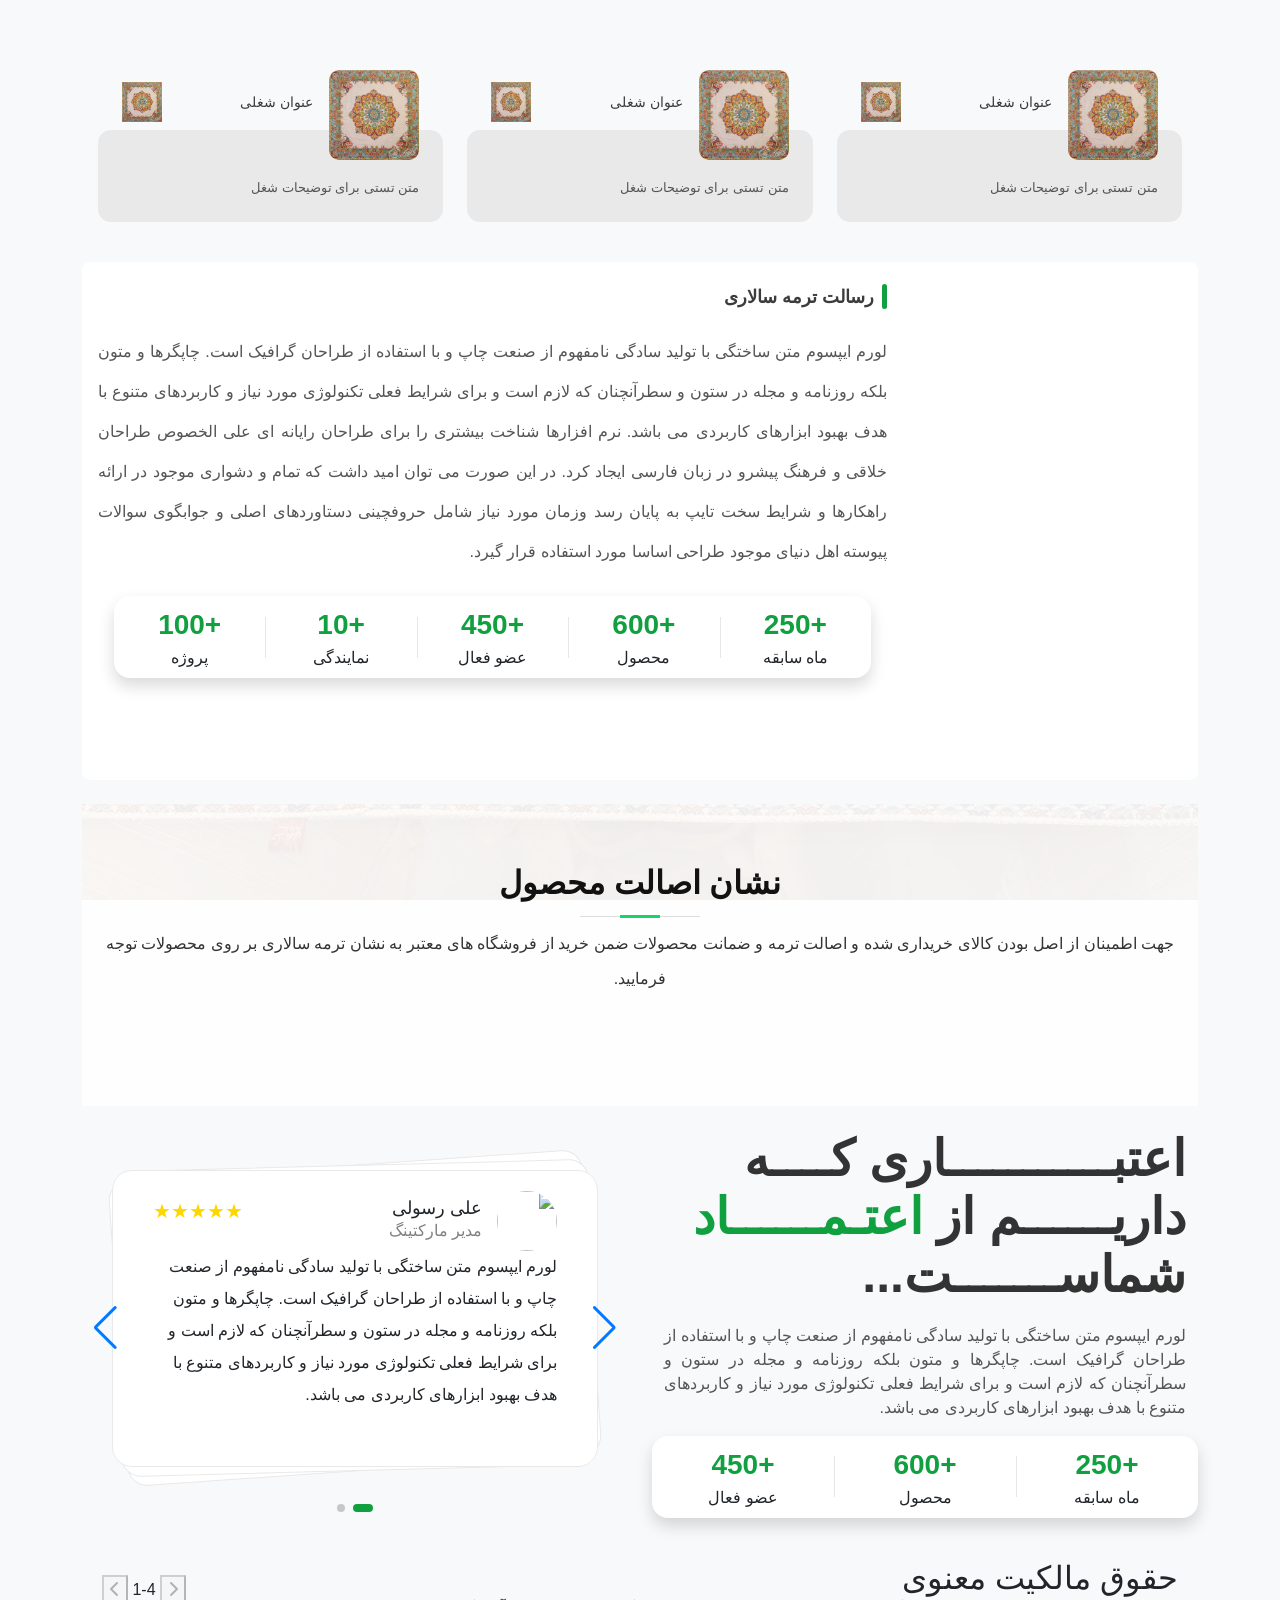
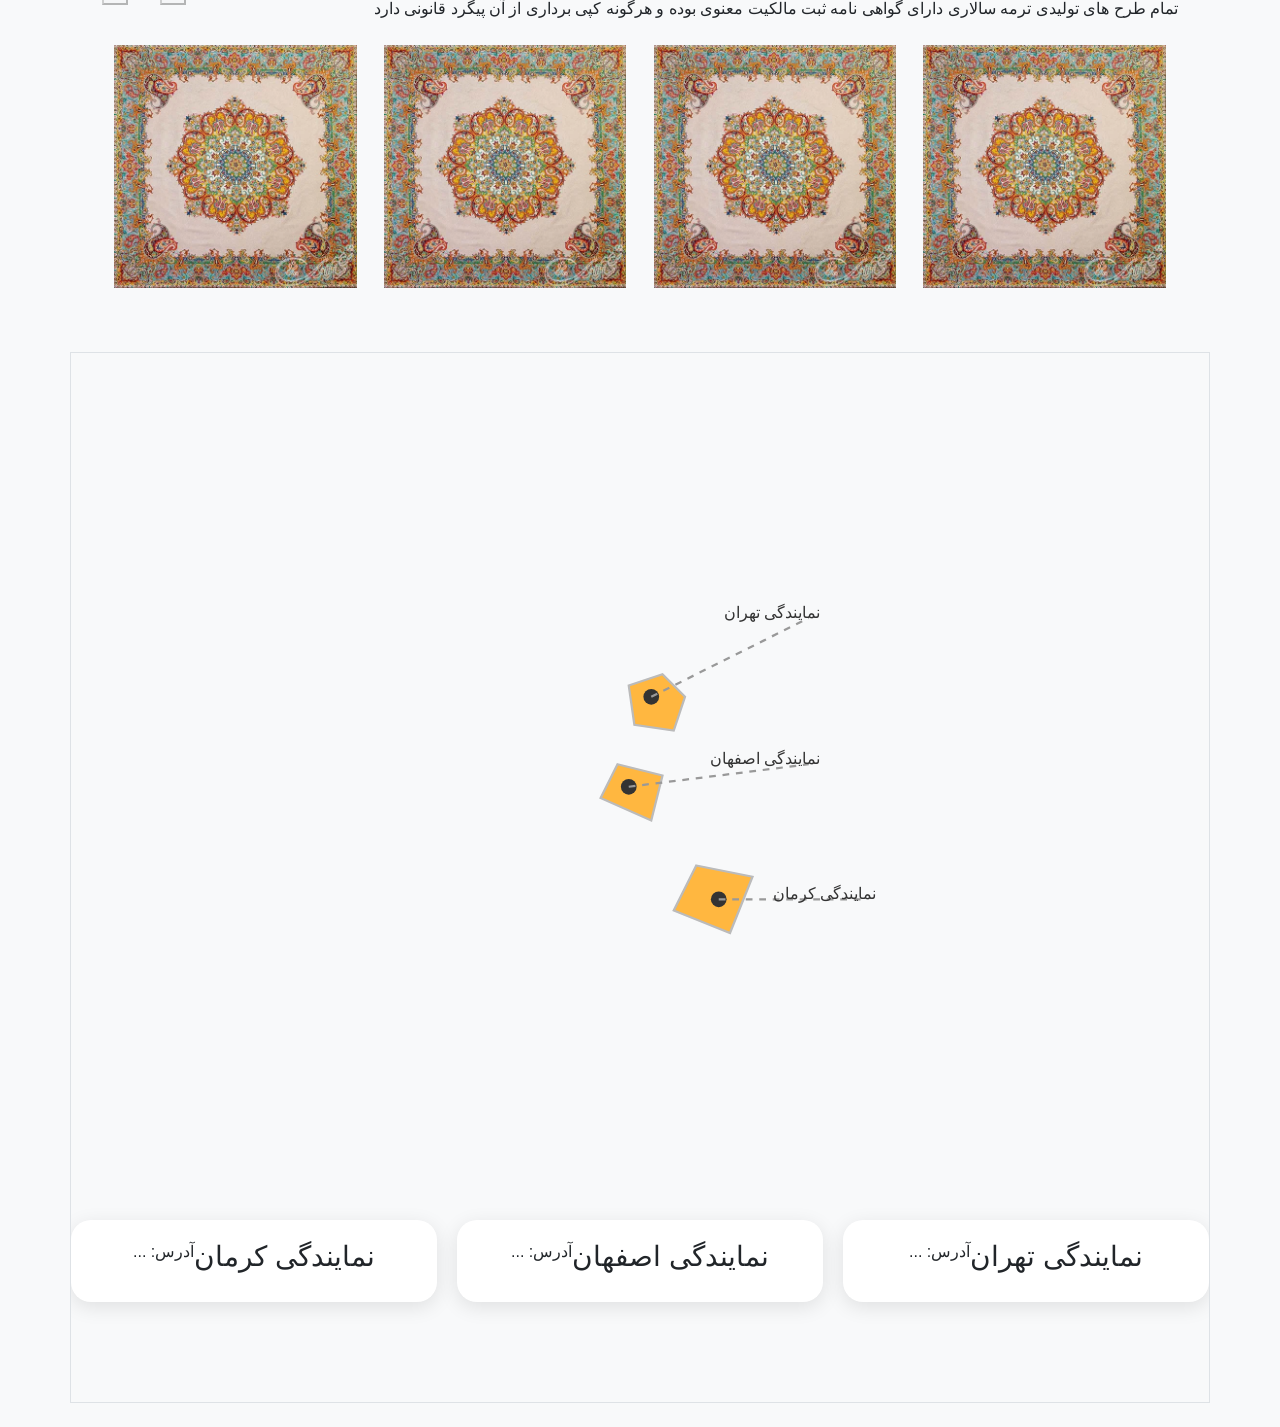
==== about.html @ c49b0bfe "about added" ====
<!DOCTYPE html>
<html lang="fa" dir="rtl">

<head>
    <meta charset="UTF-8">
    <meta name="viewport" content="width=device-width, initial-scale=1.0">
    <title>موقعیت‌های شغلی</title>
    <!-- Bootstrap 5 CSS -->
    <link href="https://cdn.jsdelivr.net/npm/bootstrap@5.3.0-alpha1/dist/css/bootstrap.min.css" rel="stylesheet">
    <!-- Font Awesome برای آیکون‌ها -->
    <link rel="stylesheet" href="https://cdnjs.cloudflare.com/ajax/libs/font-awesome/6.0.0/css/all.min.css">
    <link href="https://vjs.zencdn.net/8.10.0/video-js.css" rel="stylesheet" />
    <script src="https://vjs.zencdn.net/8.10.0/video.min.js"></script>
    <link rel="stylesheet" href="https://cdn.jsdelivr.net/npm/swiper@11/swiper-bundle.min.css" />
    <link href="https://v1.fontapi.ir/css/VazirFD" rel="stylesheet">
    <link href="https://cdn.jsdelivr.net/npm/@splidejs/splide@4.1.4/dist/css/splide.min.css" rel="stylesheet">
    <script src="https://cdn.jsdelivr.net/npm/@splidejs/splide@4.1.4/dist/js/splide.min.js"></script>
    <link rel="stylesheet" href="css/about.css">
</head>

<body>
    <div class="container py-4">
        <div class="row p-3 mb-4">
            <div class="col-md-4 ">
                <div class=" d-flex justify-content-between align-items-end">
                    <img src="assets/products/product1.webp" alt="test" class="builder-image">
                    <div class="flex-grow-1 d-flex justify-content-between align-items-center mb-2 px-3 ps-4">
                        <span class="builder-title">عنوان شغلی</span>
                        <img src="assets/products/product1.webp" alt="logo" width="40">
                    </div>
                </div>
                <div class="pb-4 px-4 pt-5 builder-text">
                    متن تستی برای توضیحات شغل
                </div>
            </div>
            <div class="col-md-4 ">
                <div class=" d-flex justify-content-between align-items-end">
                    <img src="assets/products/product1.webp" alt="test" class="builder-image">
                    <div class="flex-grow-1 d-flex justify-content-between align-items-center mb-2 px-3 ps-4">
                        <span class="builder-title">عنوان شغلی</span>
                        <img src="assets/products/product1.webp" alt="logo" width="40">
                    </div>
                </div>
                <div class="pb-4 px-4 pt-5 builder-text">
                    متن تستی برای توضیحات شغل
                </div>
            </div>
            <div class="col-md-4 ">
                <div class=" d-flex justify-content-between align-items-end">
                    <img src="assets/products/product1.webp" alt="test" class="builder-image">
                    <div class="flex-grow-1 d-flex justify-content-between align-items-center mb-2 px-3 ps-4">
                        <span class="builder-title">عنوان شغلی</span>
                        <img src="assets/products/product1.webp" alt="logo" width="40">
                    </div>
                </div>
                <div class="pb-4 px-4 pt-5 builder-text">
                    متن تستی برای توضیحات شغل
                </div>
            </div>
        </div>
        <div class="row p-3 mb-4 bg-white rounded-3 g-0 gap-4">
            <div class="col-md-3">
                <div class="reels-container">
                    <video id="my-video" class="video-js vjs-fill" controls preload="auto"
                        poster="assets/products/product1.webp" data-setup='{}'>
                        <source src="assets/sliders/fazel.mp4" type="video/mp4" />
                    </video>
                </div>
            </div>
            <div class="col">
                <div class="d-flex justify-content-start align-items-center mb-4">
                    <h5 class="mission-title m-0">رسالت ترمه سالاری</h5>
                </div>
                <p class="mission-text mb-4">
                    لورم ایپسوم متن ساختگی با تولید سادگی نامفهوم از صنعت چاپ و با استفاده از طراحان گرافیک است. چاپگرها
                    و متون بلکه روزنامه و مجله در ستون و سطرآنچنان که لازم است و برای شرایط فعلی تکنولوژی مورد نیاز و
                    کاربردهای متنوع با هدف بهبود ابزارهای کاربردی می باشد. نرم افزارها شناخت بیشتری را برای طراحان
                    رایانه ای علی الخصوص طراحان خلاقی و فرهنگ پیشرو در زبان فارسی ایجاد کرد.

                    در این صورت می توان امید داشت که تمام و دشواری موجود در ارائه راهکارها و شرایط سخت تایپ به پایان رسد
                    وزمان مورد نیاز شامل حروفچینی دستاوردهای اصلی و جوابگوی سوالات پیوسته اهل دنیای موجود طراحی اساسا
                    مورد استفاده قرار گیرد.
                </p>
                <div class="row mission-row p-0 bg-white rounded-4 shadow mx-3">
                    <div class="col">
                        <div class="d-flex flex-column justify-content-center align-items-center p-1 py-2">
                            <span class="mission-number">+250</span>
                            <span>ماه سابقه</span>
                        </div>
                    </div>
                    <div class="col">
                        <div class="d-flex flex-column justify-content-center align-items-center p-1 py-2">
                            <span class="mission-number">+600</span>
                            <span>محصول</span>
                        </div>
                    </div>
                    <div class="col">
                        <div class="d-flex flex-column justify-content-center align-items-center p-1 py-2">
                            <span class="mission-number">+450</span>
                            <span>عضو فعال</span>
                        </div>
                    </div>
                    <div class="col">
                        <div class="d-flex flex-column justify-content-center align-items-center p-1 py-2">
                            <span class="mission-number">+10</span>
                            <span>نمایندگی</span>
                        </div>
                    </div>
                    <div class="col">
                        <div class="d-flex flex-column justify-content-center align-items-center p-1 py-2">
                            <span class="mission-number">+100</span>
                            <span>پروژه</span>
                        </div>
                    </div>
                </div>
            </div>
        </div>
        <section id="about" class="mb-4">
            <div class="container">
                <header class="section-header">
                    <h3>نشان اصالت محصول</h3>
                    <p>جهت اطمینان از اصل بودن کالای خریداری شده و اصالت ترمه و ضمانت محصولات ضمن خرید از فروشگاه های
                        معتبر به نشان ترمه سالاری بر روی محصولات توجه فرمایید.</p>
                    <img src="{{asset('/hometemplate/img/original.png')}}" alt="">
                </header>
            </div>
        </section>
        <section class="mb-4">
            <div class="row">
                <div class="col-md-6 px-4">
                    <h1 class="comment-title">
                        اعتبـــــــــــاری کــــه داریــــــم از
                        <span class="etemad">اعتـمــــــاد</span>
                        شماســـــــت...
                    </h1>
                    <p class="commetn-text">
                        لورم ایپسوم متن ساختگی با تولید سادگی نامفهوم از صنعت چاپ و با استفاده از طراحان گرافیک است.
                        چاپگرها
                        و متون بلکه روزنامه و مجله در ستون و سطرآنچنان که لازم است و برای شرایط فعلی تکنولوژی مورد نیاز
                        و
                        کاربردهای متنوع با هدف بهبود ابزارهای کاربردی می باشد.
                    </p>
                    <div class="row mission-row p-0 bg-white rounded-4 shadow">
                        <div class="col">
                            <div class="d-flex flex-column justify-content-center align-items-center p-1 py-2">
                                <span class="mission-number">+250</span>
                                <span>ماه سابقه</span>
                            </div>
                        </div>
                        <div class="col">
                            <div class="d-flex flex-column justify-content-center align-items-center p-1 py-2">
                                <span class="mission-number">+600</span>
                                <span>محصول</span>
                            </div>
                        </div>
                        <div class="col">
                            <div class="d-flex flex-column justify-content-center align-items-center p-1 py-2">
                                <span class="mission-number">+450</span>
                                <span>عضو فعال</span>
                            </div>
                        </div>
                    </div>
                </div>
                <div class="col-md-6">
                    <div class="testimonial-slider">
                        <div class="swiper mySwiper">
                            <div class="swiper-wrapper">
                                <div class="swiper-slide">
                                    <div class="card">
                                        <div class="d-flex justify-content-between align-items-center">
                                            <div class="user">
                                                <img src="https://i.pravatar.cc/80?img=12" alt="">
                                                <div>
                                                    <h4>علی رسولی</h4>
                                                    <span>مدیر مارکتینگ</span>
                                                </div>
                                            </div>
                                            <div class="stars">★★★★★</div>
                                        </div>
                                        <p>
                                            لورم ایپسوم متن ساختگی با تولید سادگی نامفهوم از صنعت چاپ و با استفاده از
                                            طراحان گرافیک است.
                                            چاپگرها
                                            و متون بلکه روزنامه و مجله در ستون و سطرآنچنان که لازم است و برای شرایط فعلی
                                            تکنولوژی مورد نیاز
                                            و
                                            کاربردهای متنوع با هدف بهبود ابزارهای کاربردی می باشد.
                                        </p>

                                    </div>
                                </div>
                                <div class="swiper-slide">
                                    <div class="card">
                                        <div class="d-flex justify-content-between align-items-center">
                                            <div class="user">
                                                <img src="https://i.pravatar.cc/80?img=12" alt="">
                                                <div>
                                                    <h4>علی رسولی</h4>
                                                    <span>مدیر مارکتینگ</span>
                                                </div>
                                            </div>
                                            <div class="stars">★★★★★</div>
                                        </div>
                                        <p>
                                            لورم ایپسوم متن ساختگی با تولید سادگی نامفهوم از صنعت چاپ و با استفاده از
                                            طراحان گرافیک است.
                                            چاپگرها
                                            و متون بلکه روزنامه و مجله در ستون و سطرآنچنان که لازم است و برای شرایط فعلی
                                            تکنولوژی مورد نیاز
                                            و
                                            کاربردهای متنوع با هدف بهبود ابزارهای کاربردی می باشد.
                                        </p>

                                    </div>
                                </div>
                            </div>

                            <!-- دکمه‌ها -->
                            <div class="swiper-button-next"></div>
                            <div class="swiper-button-prev"></div>

                            <!-- دات‌های زیر -->
                            <div class="swiper-pagination"></div>
                        </div>
                    </div>
                </div>
            </div>
        </section>
        <section class="mb-4">
            <div class="container">
                <div class="container mb-5 px-0">
                    <div class=" d-flex align-items-center justify-content-between w-100  p-2">
                        <div class="">
                            <h2 class="title m-0">حقوق مالکیت معنوی</h2>
                            <span>
                                تمام طرح های تولیدی ترمه سالاری دارای گواهی نامه ثبت مالکیت معنوی بوده و هرگونه کپی
                                برداری از آن
                                پیگرد قانونی دارد
                            </span>
                        </div>
                        <div class="">
                            <!-- دکمه‌های کنترل جداگانه -->
                            <div class="custom-splide-controls">
                                <button class="splide-prev-btn splide-hot-prev-btn">
                                    <i class="fa-solid fa-chevron-right"></i>
                                </button>
                                <span id="hot-range" class="slide-range">1-4</span>
                                <button class="splide-next-btn splide-hot-next-btn">
                                    <i class="fa-solid fa-chevron-left"></i>
                                </button>
                            </div>
                        </div>
                    </div>
                    <div class="splide" id="hot_slider" role="group" aria-label="Splide Basic HTML Example">
                        <div class="splide__track py-3">
                            <ul class="splide__list">
                                <li class="splide__slide">
                                    <img src="assets/products/product1.webp" alt="test">
                                </li>
                                <li class="splide__slide">
                                    <img src="assets/products/product1.webp" alt="test">
                                </li>
                                <li class="splide__slide">
                                    <img src="assets/products/product1.webp" alt="test">
                                </li>
                                <li class="splide__slide">
                                    <img src="assets/products/product1.webp" alt="test">
                                </li>
                            </ul>
                        </div>
                    </div>
                </div>
            </div>
        </section>
        <div class="row border">
            <section class="branch-map">
                <div class="iran-map-container">
                    <svg id="iran-map" viewBox="0 0 800 700">

                        <!-- نمونه استان تهران -->
                        <path id="tehran" d="M390 260 L420 250 L440 270 L430 300 L395 295 Z" class="province"></path>

                        <!-- استان اصفهان -->
                        <path id="isfahan" d="M380 330 L420 340 L410 380 L365 360 Z" class="province"></path>

                        <!-- استان کرمان -->
                        <path id="kerman" d="M450 420 L500 430 L480 480 L430 460 Z" class="province"></path>

                        <!-- پین تهران -->
                        <circle cx="410" cy="270" r="7" class="pin"></circle>

                        <!-- پین اصفهان -->
                        <circle cx="390" cy="350" r="7" class="pin"></circle>

                        <!-- پین کرمان -->
                        <circle cx="470" cy="450" r="7" class="pin"></circle>

                        <!-- خط‌چین تهران -->
                        <line x1="410" y1="270" x2="550" y2="200" class="dash"></line>
                        <text x="560" y="200" class="label">نمایندگی تهران</text>

                        <!-- خط‌چین اصفهان -->
                        <line x1="390" y1="350" x2="550" y2="330" class="dash"></line>
                        <text x="560" y="330" class="label">نمایندگی اصفهان</text>

                        <!-- خط‌چین کرمان -->
                        <line x1="470" y1="450" x2="600" y2="450" class="dash"></line>
                        <text x="610" y="450" class="label">نمایندگی کرمان</text>

                    </svg>
                </div>

                <!-- اسلایدر -->
                <div class="swiper branches-slider">
                    <div class="swiper-wrapper">
                        <div class="swiper-slide branch-card">
                            <h3>نمایندگی تهران</h3>
                            <p>آدرس: ...</p>
                        </div>

                        <div class="swiper-slide branch-card">
                            <h3>نمایندگی اصفهان</h3>
                            <p>آدرس: ...</p>
                        </div>

                        <div class="swiper-slide branch-card">
                            <h3>نمایندگی کرمان</h3>
                            <p>آدرس: ...</p>
                        </div>
                    </div>
                </div>
            </section>

        </div>
    </div>
    <!-- Bootstrap JS -->
    <script src="https://cdn.jsdelivr.net/npm/bootstrap@5.3.0-alpha1/dist/js/bootstrap.min.js"></script>
    <script src="https://cdn.jsdelivr.net/npm/swiper@11/swiper-bundle.min.js"></script>
    <script>
        const swiper = new Swiper(".mySwiper", {
            loop: true,
            spaceBetween: 40,
            centeredSlides: true,
            pagination: {
                el: ".swiper-pagination",
                clickable: true,
            },
            navigation: {
                nextEl: ".swiper-button-next",
                prevEl: ".swiper-button-prev",
            }
        });

        // Hot===========================================================================================
        var HotSplide = new Splide("#hot_slider", {
            perPage: 4,
            padding: "20px",
            gap: "1.7rem",
            arrows: false,
            pagination: true,
            direction: "rtl",
            breakpoints: {
                1024: { perPage: 4 },
                768: { perPage: 2 },
                480: { perPage: 1 },
            },
        });
        HotSplide.mount();

        const prevBtnHot = document.querySelector(".splide-hot-prev-btn");
        const nextBtnHot = document.querySelector(".splide-hot-next-btn");

        // اضافه کردن event listener برای دکمه‌ها
        if (prevBtnHot) {
            prevBtnHot.addEventListener("click", function () {
                HotSplide.go("<");
            });
        }

        if (nextBtnHot) {
            nextBtnHot.addEventListener("click", function () {
                HotSplide.go(">");
            });
        }

        // به‌روزرسانی وضعیت دکمه‌ها هنگام تغییر اسلاید
        HotSplide.on("moved", function () {
            updateButtonStatesHot();
            updateRangeDisplay(HotSplide, "hot-range");
        });

        // تابع برای به‌روزرسانی وضعیت دکمه‌ها
        function updateButtonStatesHot() {
            const index = HotSplide.index;
            const length = HotSplide.length;

            if (prevBtnHot) {
                prevBtnHot.disabled = index === 0;
            }

            if (nextBtnHot) {
                nextBtnHot.disabled = index >= length - HotSplide.options.perPage;
            }
        }

        // مقداردهی اولیه وضعیت دکمه‌ها
        updateButtonStatesHot();
        updateRangeDisplay(HotSplide, "hot-range");

        // تابع برای به‌روزرسانی نمایش بازه
        function updateRangeDisplay(splide, rangeElementId) {
            const index = splide.index; // شماره اولین آیتم قابل مشاهده (صفر شروع)
            const perPage = splide.options.perPage;
            const total = splide.length;

            const start = index + 1; // چون index از 0 شروع میشه
            const end = Math.min(index + perPage, total);

            document.getElementById(rangeElementId).textContent = `${start}-${end}`;
        }


        var swiper2 = new Swiper('.branches-slider', {
            slidesPerView: 3,
            spaceBetween: 20,
            loop: true,
        });
    </script>
</body>

</html>
---- css/about.css ----
body {
    background-color: #f8f9fa;
    font-family: 'Vazir FD', sans-serif !important;
}

.builder-image {
    width: 90px;
    height: 90px;
    object-fit: cover;
    margin-right: 24px;
    border-radius: 10px;
    position: relative;
    top: 30px;
}

.builder-title {
    font-size: 14px;
    font-weight: 500;
    color: #3c3c3c;
}

.builder-text {
    text-align: justify;
    font-size: 13px;
    font-weight: 500;
    color: #555555;
    background-color: #e9e9e9;
    border-radius: 13px;
}

.mission-title::before {
    content: "";
    display: inline-block;
    position: relative;
    top: 6px;
    width: 5px;
    height: 25px;
    background-color: #10a040;
    border-radius: 5px;
    margin-left: 8px;
}

.mission-title {
    font-size: 18px;
    font-weight: 600;
    color: #3c3c3c;
    border-radius: 8px;
    padding-left: 6px;
    /* border-right: 5px solid #10a040; */
}

.mission-text {
    font-size: 16px;
    /* font-weight: 500; */
    color: #555555;
    text-align: justify;
    line-height: 40px;
}

.mission-number {
    font-size: 28px;
    font-weight: 700;
    color: #10a040;
}

.mission-row .col {
    position: relative;
}

.mission-row .col:not(:last-child)::after {
    content: "";
    position: absolute;
    left: 0;
    top: 25%;
    height: 50%;
    width: 1px;
    background-color: #e5e7eb;
}

/* برای نمایش بهتر در موبایل */
@media (max-width: 768px) {
    .mission-row .col::after {
        display: none;
    }

    .mission-row .col {
        border-bottom: 1px solid #e5e7eb;
    }

    .mission-row .col:last-child {
        border-bottom: none;
    }
}

/* video section ======================================================================================================= */
.reels-container {
    width: 100%;
    max-width: 400px;
    /* margin: 40px auto; */
    border-radius: 12px;
    overflow: hidden;
}

/* نسبت تصویر ریلز (9:16) */
.video-js.vjs-fill {
    padding-top: 177%;
    height: 0 !important;
}

/* 🎨 تغییر رنگ کنترل‌ها */
.vjs-control-bar {
    background: rgba(0, 0, 0, 0.5) !important;
}

.video-js .vjs-big-play-button {
    background-color: #10a040 !important;
    font-size: 2em;
    line-height: 2.9em;
    height: 3em;
    width: 3em;
    border-radius: 50%;
}

.vjs-play-control .vjs-icon-play:before,
.vjs-play-control .vjs-icon-pause:before {
    color: #00d2ff !important;
    /* رنگ دکمه پخش */
}

.vjs-progress-holder,
.vjs-play-progress {
    background-color: #898989 !important;
    /* رنگ نوار */
}

.vjs-volume-level {
    background-color: #898989 !important;
    /* رنگ ولوم */
}

/* About Us Section
--------------------------------*/

#about {
    background: url(/assets/products/product2.webp) center top no-repeat fixed;
    background-size: cover;
    padding: 60px 0 40px 0;
    position: relative;
    direction: rtl;
    font-family: 'Vazir', 'Open Sans', sans-serif;
}

#about::before {
    content: '';
    position: absolute;
    left: 0;
    right: 0;
    top: 0;
    bottom: 0;
    background: rgba(255, 255, 255, 0.92);
    z-index: 9;
}

#about .container {
    position: relative;
    z-index: 10;
}

#about .section-header p {
    text-align: center;
    line-height: 35px;
}

/* Sections Header
--------------------------------*/

.section-header h3 {
    font-size: 32px;
    color: #111;
    text-transform: uppercase;
    text-align: center;
    font-weight: 700;
    position: relative;
    padding-bottom: 15px;
    font-family: 'Vazir', 'Open Sans', sans-serif;
}

.section-header h3::before {
    content: '';
    position: absolute;
    display: block;
    width: 120px;
    height: 1px;
    background: #ddd;
    bottom: 1px;
    left: calc(50% - 60px);
}

.section-header h3::after {
    content: '';
    position: absolute;
    display: block;
    width: 40px;
    height: 3px;
    background: #18d26e;
    bottom: 0;
    left: calc(50% - 20px);
}

.section-header p {
    text-align: center;
    padding-bottom: 30px;
    color: #333;
}

.testimonial-slider {
    max-width: 850px;
    position: relative;
}

.swiper {
    padding: 40px 0 60px;
}

.swiper-slide {
    display: flex;
    justify-content: center;
}

.card {
    width: 89%;
    max-width: 750px;
    background: #fff;
    padding: 20px 40px;
    border-radius: 20px;
    position: relative;
    /* box-shadow: 0 20px 40px #0001; */
    border: 1px solid #e9e9e9;
}

/* کارت‌های کج زیر کارت اصلی */
.mySwiper::before,
.mySwiper::after {
    content: "";
    position: absolute;
    width: 87%;
    height: 77%;
    background: #fff;
    border-radius: 20px;
    top: 9%;
    left: 50%;
    transform: translateX(-50%);
    /* box-shadow: 0 15px 30px #0001; */
    z-index: -1;
    border: 1px solid #e9e9e9;
}

.mySwiper::before {
    transform: translateX(-50%) rotate(-4deg);
}

.mySwiper::after {
    transform: translateX(-50%) rotate(-1.5deg);
}

.swiper-pagination-bullet-active {
    background-color: #10a040 !important;
    width: 20px !important;
    border-radius: 5px;
}

/* ستاره‌ها */
.stars {
    color: gold;
    font-size: 20px;
    margin-bottom: 20px;
}

/* متن */
.card p {
    line-height: 2;
    margin-bottom: 35px;
}

/* بخش کاربر */
.user {
    display: flex;
    align-items: center;
    gap: 15px;
}

.user img {
    width: 60px;
    height: 60px;
    border-radius: 50%;
    object-fit: cover;
}

.user h4 {
    margin: 0;
    font-size: 18px;
}

.user span {
    font-size: 16px;
    color: gray;
}

.comment-title {
    color: #333;
    font-size: 50px;
    font-weight: 900;
    line-height: normal;
}

.etemad {
    color: #10a040;
}

.commetn-text {
    text-align: justify;
    font-size: 16px;
    color: #555555;
    margin-top: 20px;
}

.TestSwiper .swiper-slide {
    width: 300px;
    height: 300px;
}

.splide img {
    width: 100%;
    height: auto;
}



/* map ====================================================================================== */
.branch-map {
    padding: 40px 0;
}

.iran-map-container {
    width: 100%;
    max-width: 900px;
    margin: auto;
}

#iran-map {
    width: 100%;
}

.province {
    fill: #dcdcdc;
    stroke: #bbb;
    stroke-width: 2;
    transition: 0.3s;
    cursor: pointer;
}

/* رنگ کردن استان‌هایی که نمایندگی دارند */
#tehran {
    fill: #ffb740;
}
#isfahan {
    fill: #ffb740;
}
#kerman {
    fill: #ffb740;
}

/* پین‌ها */
.pin {
    fill: #333;
}

/* خط‌چین‌ها */
.dash {
    stroke: #999;
    stroke-width: 2;
    stroke-dasharray: 6;
}

/* لیبل شهر */
.label {
    font-size: 14px;
    fill: #333;
    font-family: Arial, sans-serif;
}

/* کارت‌های اسلایدر */
.branch-card {
    background: #fff;
    border-radius: 20px;
    padding: 20px;
    box-shadow: 0px 5px 20px rgba(0,0,0,0.1);
    text-align: center;
}
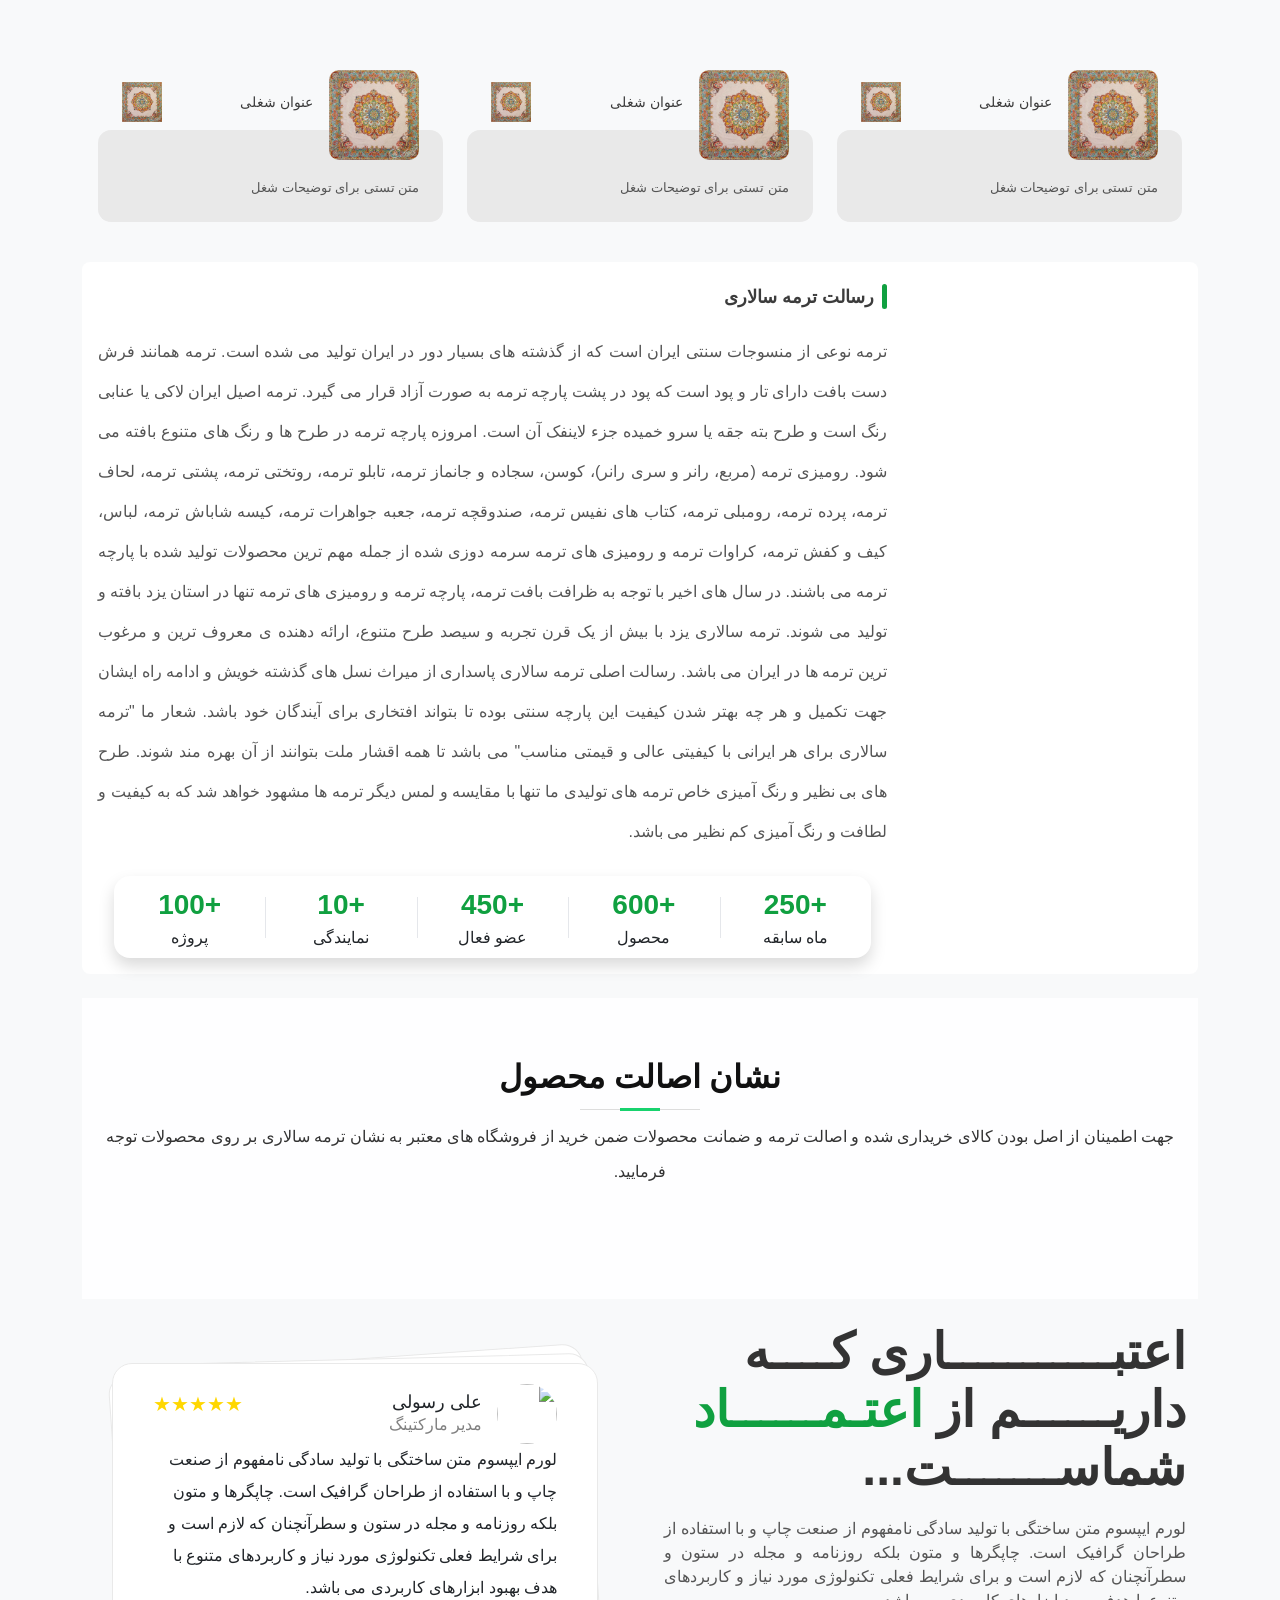
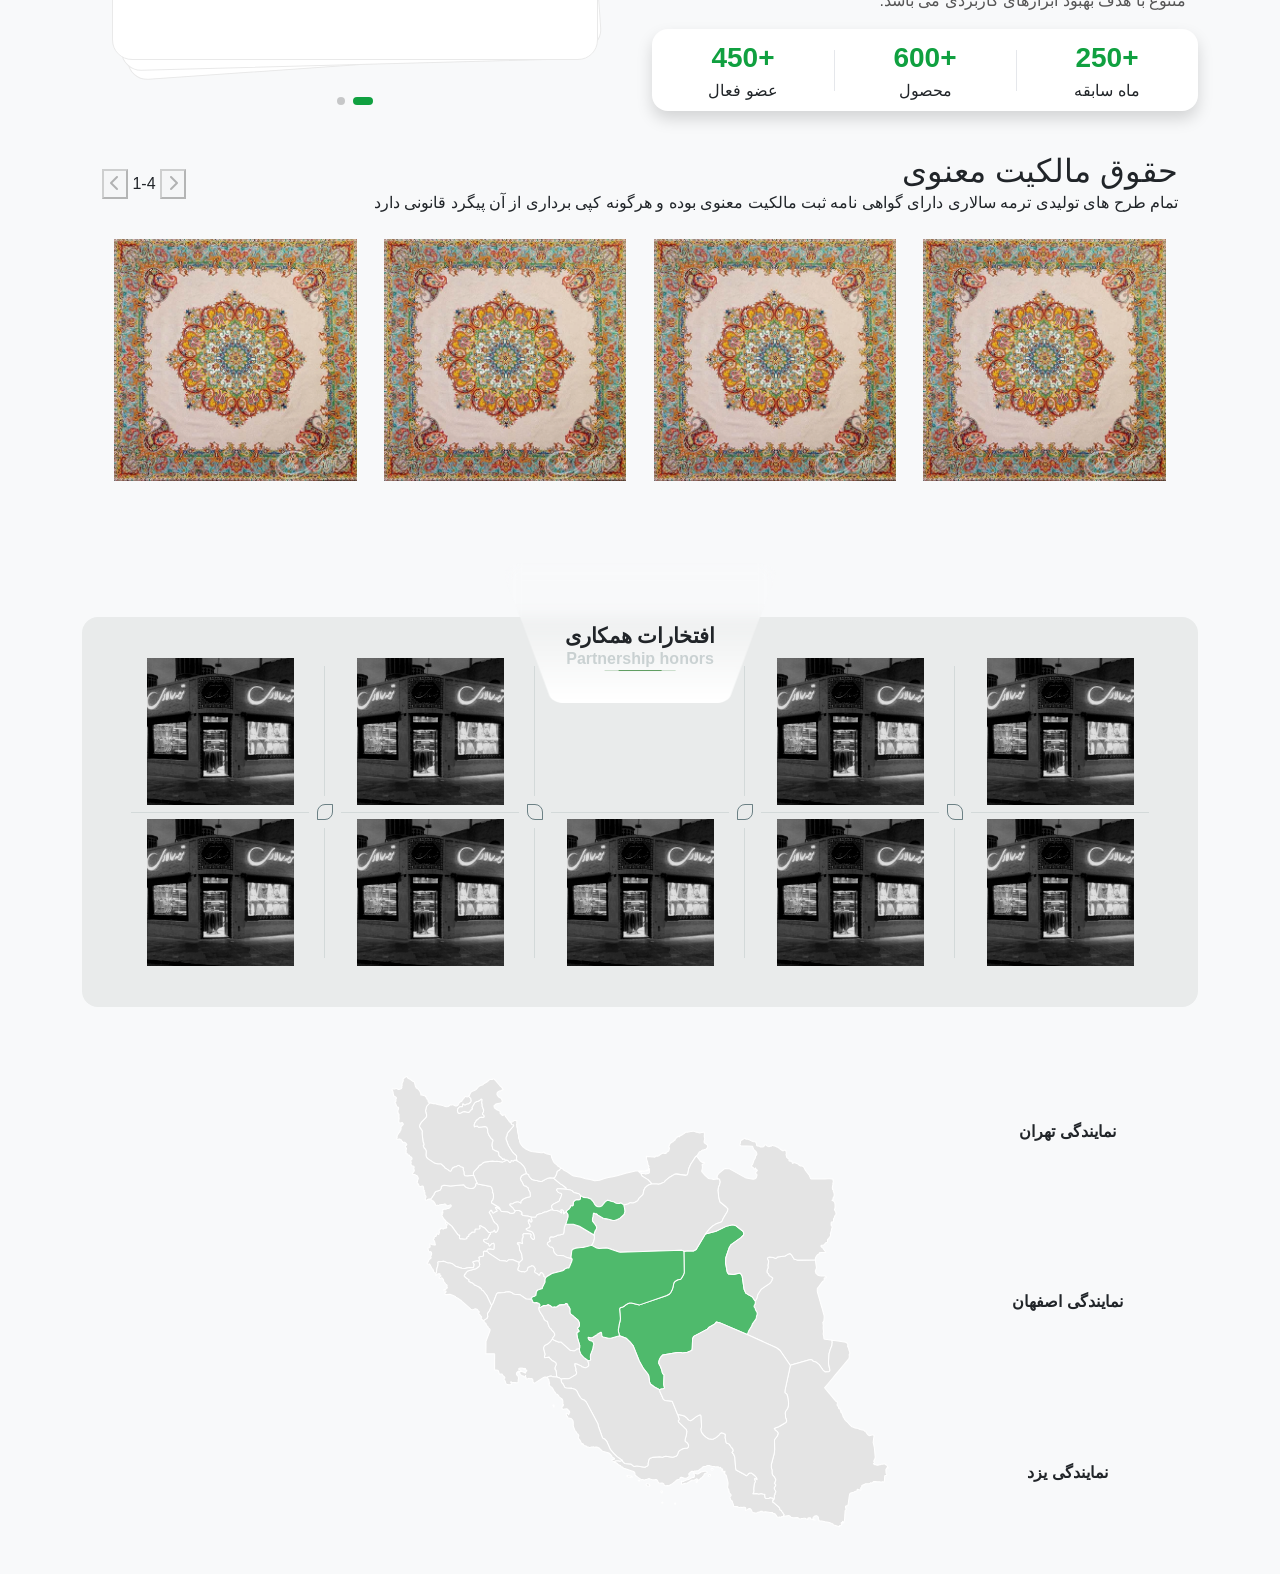
==== commit d2035765: "map added" ====
--- a/about.html
+++ b/about.html
@@ -16,6 +16,13 @@
     <link href="https://cdn.jsdelivr.net/npm/@splidejs/splide@4.1.4/dist/css/splide.min.css" rel="stylesheet">
     <script src="https://cdn.jsdelivr.net/npm/@splidejs/splide@4.1.4/dist/js/splide.min.js"></script>
     <link rel="stylesheet" href="css/about.css">
+    <script src="/js/map/mapdata.js"></script>
+    <script src="/js/map/countrymap.js"></script>
+    <style>
+        #map a {
+            display: none !important;
+        }
+    </style>
 </head>
 
 <body>
@@ -72,14 +79,7 @@
                     <h5 class="mission-title m-0">رسالت ترمه سالاری</h5>
                 </div>
                 <p class="mission-text mb-4">
-                    لورم ایپسوم متن ساختگی با تولید سادگی نامفهوم از صنعت چاپ و با استفاده از طراحان گرافیک است. چاپگرها
-                    و متون بلکه روزنامه و مجله در ستون و سطرآنچنان که لازم است و برای شرایط فعلی تکنولوژی مورد نیاز و
-                    کاربردهای متنوع با هدف بهبود ابزارهای کاربردی می باشد. نرم افزارها شناخت بیشتری را برای طراحان
-                    رایانه ای علی الخصوص طراحان خلاقی و فرهنگ پیشرو در زبان فارسی ایجاد کرد.
-
-                    در این صورت می توان امید داشت که تمام و دشواری موجود در ارائه راهکارها و شرایط سخت تایپ به پایان رسد
-                    وزمان مورد نیاز شامل حروفچینی دستاوردهای اصلی و جوابگوی سوالات پیوسته اهل دنیای موجود طراحی اساسا
-                    مورد استفاده قرار گیرد.
+                    ترمه نوعی از منسوجات سنتی ایران است که از گذشته های بسیار دور در ایران تولید می شده است. ترمه همانند فرش دست بافت دارای تار و پود است که پود در پشت پارچه ترمه به صورت آزاد قرار می گیرد. ترمه اصیل ایران لاکی یا عنابی رنگ است و طرح بته جقه یا سرو خمیده جزء لاینفک آن است. امروزه پارچه ترمه در طرح ها و رنگ های متنوع بافته می شود. رومیزی ترمه (مربع، رانر و سری رانر)، کوسن، سجاده و جانماز ترمه، تابلو ترمه، روتختی ترمه، پشتی ترمه، لحاف ترمه، پرده ترمه، رومبلی ترمه، کتاب های نفیس ترمه، صندوقچه ترمه، جعبه جواهرات ترمه، کیسه شاباش ترمه، لباس، کیف و کفش ترمه، کراوات ترمه و رومیزی های ترمه سرمه دوزی شده از جمله مهم ترین محصولات تولید شده با پارچه ترمه می باشند. در سال های اخیر با توجه به ظرافت بافت ترمه، پارچه ترمه و رومیزی های ترمه تنها در استان یزد بافته و تولید می شوند. ترمه سالاری یزد با بیش از یک قرن تجربه و سیصد طرح متنوع، ارائه دهنده ی معروف ترین و مرغوب ترین ترمه ها در ایران می باشد. رسالت اصلی ترمه سالاری پاسداری از میراث نسل های گذشته خویش و ادامه راه ایشان جهت تکمیل و هر چه بهتر شدن کیفیت این پارچه سنتی بوده تا بتواند افتخاری برای آیندگان خود باشد. شعار ما "ترمه سالاری برای هر ایرانی با کیفیتی عالی و قیمتی مناسب" می باشد تا همه اقشار ملت بتوانند از آن بهره مند شوند. طرح های بی نظیر و رنگ آمیزی خاص ترمه های تولیدی ما تنها با مقایسه و لمس دیگر ترمه ها مشهود خواهد شد که به کیفیت و لطافت و رنگ آمیزی کم نظیر می باشد.
                 </p>
                 <div class="row mission-row p-0 bg-white rounded-4 shadow mx-3">
                     <div class="col">
@@ -216,8 +216,8 @@
                             </div>
 
                             <!-- دکمه‌ها -->
-                            <div class="swiper-button-next"></div>
-                            <div class="swiper-button-prev"></div>
+                            <!-- <div class="swiper-button-next"></div>
+                            <div class="swiper-button-prev"></div> -->
 
                             <!-- دات‌های زیر -->
                             <div class="swiper-pagination"></div>
@@ -226,7 +226,7 @@
                 </div>
             </div>
         </section>
-        <section class="mb-4">
+        <section class="mb-5">
             <div class="container">
                 <div class="container mb-5 px-0">
                     <div class=" d-flex align-items-center justify-content-between w-100  p-2">
@@ -272,70 +272,118 @@
                 </div>
             </div>
         </section>
-        <div class="row border">
-            <section class="branch-map">
-                <div class="iran-map-container">
-                    <svg id="iran-map" viewBox="0 0 800 700">
-
-                        <!-- نمونه استان تهران -->
-                        <path id="tehran" d="M390 260 L420 250 L440 270 L430 300 L395 295 Z" class="province"></path>
-
-                        <!-- استان اصفهان -->
-                        <path id="isfahan" d="M380 330 L420 340 L410 380 L365 360 Z" class="province"></path>
-
-                        <!-- استان کرمان -->
-                        <path id="kerman" d="M450 420 L500 430 L480 480 L430 460 Z" class="province"></path>
-
-                        <!-- پین تهران -->
-                        <circle cx="410" cy="270" r="7" class="pin"></circle>
-
-                        <!-- پین اصفهان -->
-                        <circle cx="390" cy="350" r="7" class="pin"></circle>
-
-                        <!-- پین کرمان -->
-                        <circle cx="470" cy="450" r="7" class="pin"></circle>
-
-                        <!-- خط‌چین تهران -->
-                        <line x1="410" y1="270" x2="550" y2="200" class="dash"></line>
-                        <text x="560" y="200" class="label">نمایندگی تهران</text>
-
-                        <!-- خط‌چین اصفهان -->
-                        <line x1="390" y1="350" x2="550" y2="330" class="dash"></line>
-                        <text x="560" y="330" class="label">نمایندگی اصفهان</text>
-
-                        <!-- خط‌چین کرمان -->
-                        <line x1="470" y1="450" x2="600" y2="450" class="dash"></line>
-                        <text x="610" y="450" class="label">نمایندگی کرمان</text>
-
-                    </svg>
-                </div>
-
-                <!-- اسلایدر -->
-                <div class="swiper branches-slider">
-                    <div class="swiper-wrapper">
-                        <div class="swiper-slide branch-card">
-                            <h3>نمایندگی تهران</h3>
-                            <p>آدرس: ...</p>
-                        </div>
-
-                        <div class="swiper-slide branch-card">
-                            <h3>نمایندگی اصفهان</h3>
-                            <p>آدرس: ...</p>
-                        </div>
-
-                        <div class="swiper-slide branch-card">
-                            <h3>نمایندگی کرمان</h3>
-                            <p>آدرس: ...</p>
-                        </div>
-                    </div>
-                </div>
-            </section>
-
+        <div class="elementor-element elementor-element-4f43ad3 e-flex e-con-boxed e-con e-parent mb-5"
+            data-id="4f43ad3" data-element_type="container">
+            <div class="e-con-inner">
+                <div class="elementor-element elementor-element-d65e440 elementor-widget elementor-widget-luxina_customers"
+                    data-id="d65e440" data-element_type="widget" data-widget_type="luxina_customers.default">
+                    <div class="elementor-widget-container">
+                        <div class="luxina_customers_container">
+                            <div class="luxina_customers_title-wrap title-in-items">
+                                <span class="luxina_customers_title-bg" aria-hidden="true"></span>
+                                <i class="luxina-icon-user-star-fill luxina_customers_title-icon"
+                                    aria-hidden="true"></i> <span class="luxina_customers_title-text">افتخارات
+                                    همکاری</span>
+                                <span class="luxina_customers_title-subtitle">Partnership
+                                    honors</span>
+                            </div>
+                            <div class="luxina_customers_items"
+                                style="--desktop-cols:5;--tablet-cols:4;--mobile-cols:2">
+                                <div class="luxina_customers_item">
+                                    <img decoding="async" src="/assets/sliders/branch.png"
+                                        class="luxina_customers_item-img" alt="">
+                                    <span class="luxina_customers_item-square hide-desktop hide-tablet hide-mobile"
+                                        aria-hidden="true"></span>
+                                </div>
+                                <div class="luxina_customers_item">
+                                    <img decoding="async" src="/assets/sliders/branch.png"
+                                        class="luxina_customers_item-img" alt="">
+                                    <span class="luxina_customers_item-square" aria-hidden="true"></span>
+                                </div>
+                                <span
+                                    class="luxina_customers_item title-placeholder show-only-desktop desktop-first-row"
+                                    aria-hidden="true">
+                                    <span class="luxina_customers_item-square" aria-hidden="true"></span>
+                                </span>
+                                <div class="luxina_customers_item">
+                                    <img decoding="async" src="/assets/sliders/branch.png"
+                                        class="luxina_customers_item-img" alt="">
+                                    <span class="luxina_customers_item-square hide-mobile" aria-hidden="true"></span>
+                                </div>
+                                <div class="luxina_customers_item">
+                                    <img decoding="async" src="/assets/sliders/branch.png"
+                                        class="luxina_customers_item-img" alt="">
+                                    <span class="luxina_customers_item-square" aria-hidden="true"></span>
+                                </div>
+                                <div class="luxina_customers_item">
+                                    <img decoding="async" src="/assets/sliders/branch.png"
+                                        class="luxina_customers_item-img" alt="">
+                                    <span class="luxina_customers_item-square hide-desktop hide-tablet hide-mobile"
+                                        aria-hidden="true"></span>
+                                </div>
+                                <div class="luxina_customers_item">
+                                    <img decoding="async" src="/assets/sliders/branch.png"
+                                        class="luxina_customers_item-img" alt="">
+                                    <span class="luxina_customers_item-square hide-desktop" aria-hidden="true"></span>
+                                </div>
+                                <div class="luxina_customers_item">
+                                    <img decoding="async" src="/assets/sliders/branch.png"
+                                        class="luxina_customers_item-img" alt="">
+                                    <span class="luxina_customers_item-square hide-desktop hide-mobile"
+                                        aria-hidden="true"></span>
+                                </div>
+                                <div class="luxina_customers_item">
+                                    <img decoding="async" src="/assets/sliders/branch.png"
+                                        class="luxina_customers_item-img" alt="">
+                                    <span class="luxina_customers_item-square hide-desktop" aria-hidden="true"></span>
+                                </div>
+                                <div class="luxina_customers_item">
+                                    <img decoding="async" src="/assets/sliders/branch.png"
+                                        class="luxina_customers_item-img" alt="">
+                                    <span class="luxina_customers_item-square hide-desktop hide-tablet hide-mobile"
+                                        aria-hidden="true"></span>
+                                </div>
+                            </div>
+                        </div>
+                    </div>
+                </div>
+            </div>
         </div>
+        <section class="branch-map">
+            <div class="row">
+                <div class="col-md-3 d-flex flex-column justify-content-around align-items-center gap-3">
+                    <!-- لیبل‌ها -->
+                    <div id="label-tehran" class="map-label label-tehran">
+                        نمایندگی تهران
+                    </div>
+                    <div id="label-isfahan" class="map-label label-isfahan">
+                        نمایندگی اصفهان
+                    </div>
+                    <div id="label-kerman" class="map-label label-kerman">
+                        نمایندگی یزد
+                    </div>
+                </div>
+                <div class="col-md-6">
+                    <div class="map-wrapper">
+                        <!-- نقشه -->
+                        <div id="map"></div>
+                    </div>
+                </div>
+                <div class="col-md-3 position-relative">
+
+                </div>
+            </div>
+        </section>
     </div>
     <!-- Bootstrap JS -->
     <script src="https://cdn.jsdelivr.net/npm/bootstrap@5.3.0-alpha1/dist/js/bootstrap.min.js"></script>
     <script src="https://cdn.jsdelivr.net/npm/swiper@11/swiper-bundle.min.js"></script>
+    <script src="https://unpkg.com/leader-line@1.0.7/leader-line.min.js"></script>
+    <script src="https://code.jquery.com/jquery-3.7.1.min.js"></script>
+
+
+    <!-- SimpleMaps -->
+
     <script>
         const swiper = new Swiper(".mySwiper", {
             loop: true,
@@ -345,10 +393,10 @@
                 el: ".swiper-pagination",
                 clickable: true,
             },
-            navigation: {
-                nextEl: ".swiper-button-next",
-                prevEl: ".swiper-button-prev",
-            }
+            //navigation: {
+            //    nextEl: ".swiper-button-next",
+            //    prevEl: ".swiper-button-prev",
+            //}
         });
 
         // Hot===========================================================================================
@@ -425,6 +473,65 @@
             spaceBetween: 20,
             loop: true,
         });
+
+
+        // map ============================================================================================
+        const branches = [
+            { stateId: "IR07", labelId: "label-tehran", name: "تهران" },
+            { stateId: "IR04", labelId: "label-isfahan", name: "اصفهان" },
+            { stateId: "IR25", labelId: "label-kerman", name: "یزد" }
+        ];
+
+        branches.forEach(b => {
+            simplemaps_countrymap_mapdata.state_specific[b.stateId].color = "#4FBA6C";
+            simplemaps_countrymap_mapdata.state_specific[b.stateId].name = b.name;
+            simplemaps_countrymap_mapdata.state_specific[b.stateId].hover_color = "#1f8717";
+        });
+
+        simplemaps_countrymap_mapdata.main_settings.zoom = "no";
+        simplemaps_countrymap_mapdata.main_settings.manual_zoom = "no";
+        simplemaps_countrymap_mapdata.main_settings.all_states_zoomable = "no";
+
+        function getStateElement(stateId) {
+            return document.querySelector(`.sm_state_${stateId}`);
+        }
+
+        let lines = [];
+
+        function drawLines() {
+            lines.forEach(l => l.remove());
+            lines = [];
+
+            branches.forEach(b => {
+                const stateEl = getStateElement(b.stateId);
+                const labelEl = document.getElementById(b.labelId);
+                if (!stateEl || !labelEl) return;
+
+                lines.push(
+                    new LeaderLine(
+                        LeaderLine.pointAnchor(stateEl, { x: '60%', y: '50%' }),
+                        labelEl,
+                        {
+                            startPlug: 'square',
+                            endPlug: 'square',
+                            endPlugSize: 2,
+                            color: '#061f10',
+                            size: 2,
+                            dash: { len: 8, gap: 5, animation: true }
+                        }
+                    )
+                );
+            });
+        }
+
+        simplemaps_countrymap.hooks.complete = function () {
+            drawLines();
+            $('#map a').addClass('d-none');
+        };
+
+        window.addEventListener('resize', () => {
+            lines.forEach(l => l.position());
+        });
     </script>
 </body>
 
--- a/css/about.css
+++ b/css/about.css
@@ -1,3 +1,45 @@
+:root {
+    --text-main: #1a3b41;
+    --text-main-20: #1a3b4133;
+    --text-main-30: #1a3b414d;
+    --text-main-50: #1a3b4180;
+    --text-main-70: #1a3b41b3;
+    --primary-100: #ffb22c;
+    --primary-200: #fdc564;
+    --secondary-100: #529553;
+    --secondary-100-30: #5295534d;
+    --secondary-100-20: #52955333;
+    --secondary-200: #4a834b;
+    --tertiary-100: #1a3b41;
+    --tertiary-100-60: #1a3b4199;
+    --tertiary-100-30: #1a3b414d;
+    --tertiary-100-20: #1a3b4133;
+    --tertiary-100-10: #1a3b411a;
+    --tertiary-100-05: #1a3b410d;
+    --tertiary-100-03: #1a3b4108;
+    --text-100: #c9cecf;
+    --text-200: #404041;
+    --text-300: #adadad;
+    --text-400: #6b6b6b;
+    --gray-100: #d9d9d9;
+    --gray-200: #eaecec;
+    --gray-300: #DBDBDB;
+    --input-bg: #d9d9d9;
+    --input-secondary-bg: rgba(26, 59, 65, 0.0509803922);
+    --input-text: #1a3b41;
+    --input-placeholder-color: rgba(26, 59, 65, 0.7019607843);
+    --white: #ffffff;
+    --white-70: #ffffffb3;
+    --white-50: #ffffff80;
+    --white-24: #ffffff40;
+    --white-03: #ffffff08;
+    --red: #b74406;
+    --yellow: #ffb22c;
+    --green: #529553;
+    --main-font: "EstedadFANum";
+    --heading-font: "Peyda"
+}
+
 body {
     background-color: #f8f9fa;
     font-family: 'Vazir FD', sans-serif !important;
@@ -337,63 +379,218 @@
 
 
 /* map ====================================================================================== */
-.branch-map {
-    padding: 40px 0;
-}
-
-.iran-map-container {
+
+.map-wrapper {
+    position: relative;
+    max-width: 1100px;
+    /* margin: 40px auto; */
+    /* background: #fff; */
+    /* padding: 40px; */
+    border-radius: 20px;
+}
+
+#map {
     width: 100%;
-    max-width: 900px;
-    margin: auto;
-}
-
-#iran-map {
-    width: 100%;
-}
-
-.province {
-    fill: #dcdcdc;
-    stroke: #bbb;
-    stroke-width: 2;
-    transition: 0.3s;
-    cursor: pointer;
-}
-
-/* رنگ کردن استان‌هایی که نمایندگی دارند */
-#tehran {
-    fill: #ffb740;
-}
-#isfahan {
-    fill: #ffb740;
-}
-#kerman {
-    fill: #ffb740;
-}
-
-/* پین‌ها */
-.pin {
-    fill: #333;
-}
-
-/* خط‌چین‌ها */
-.dash {
-    stroke: #999;
-    stroke-width: 2;
-    stroke-dasharray: 6;
-}
-
-/* لیبل شهر */
-.label {
-    font-size: 14px;
-    fill: #333;
-    font-family: Arial, sans-serif;
-}
-
-/* کارت‌های اسلایدر */
-.branch-card {
-    background: #fff;
+    /* height: 520px; */
+}
+
+/* لیبل نمایندگی */
+.map-label {
+    right: 0px;
+    /* background: #fff; */
+    padding: 8px 14px;
     border-radius: 20px;
-    padding: 20px;
-    box-shadow: 0px 5px 20px rgba(0,0,0,0.1);
+    font-size: 16px;
+    font-weight: 700;
+    /* box-shadow: 0 5px 20px rgba(0, 0, 0, .08); */
+    white-space: nowrap;
+    z-index: 2;
+}
+
+.label-tehran {
+    top: 120px;
+}
+
+.label-isfahan {
+    top: 260px;
+}
+
+.label-kerman {
+    top: 400px;
+}
+
+.leader-line {
+    z-index: 10;
+}
+
+
+/* customer */
+.luxina_customers_container {
+    --container-bg: #e9ebeb;
+    position: relative;
+    padding: 30px;
+    background: var(--container-bg);
+    border-radius: 16px;
+    z-index: 0
+}
+
+.luxina_customers_container:has(.luxina_customers_title-wrap) {
+    margin-top: 120px
+}
+
+.luxina_customers_title-wrap {
+    position: absolute;
+    left: 50%;
+    /* top: 0; */
+    display: flex;
+    flex-direction: column;
+    align-items: center;
+    padding: 55px 60px 32px;
+    z-index: 2;
+    transform: translate(-50%, -60%);
+}
+
+.luxina_customers_title-wrap::before,
+.luxina_customers_title-wrap::after {
+    content: "";
+    position: absolute;
+    bottom: 32px;
+    width: 26%;
+    height: 1px;
+    background: var(--secondary-100)
+}
+
+.luxina_customers_title-wrap::before {
+    width: 16%
+}
+
+.luxina_customers_title-wrap::after {
+    opacity: .3
+}
+
+.luxina_customers_title-icon {
+    color: var(--primary-100);
+    margin-bottom: 8px
+}
+
+.luxina_customers_title-text {
+    font-weight: 900;
+    font-size: 1.3rem;
+    line-height: 1;
+}
+
+.luxina_customers_title-subtitle {
+    font-weight: 600;
+    color: var(--text-main-20)
+}
+
+.luxina_customers_title-bg {
+    position: absolute;
+    inset: 0;
+    clip-path: polygon(0.16% 9.17%, 0.01% 8%, 0.02% 6.86%, 0.16% 5.76%, 0.44% 4.71%, 0.83% 3.73%, 1.34% 2.83%, 1.95% 2.02%, 2.64% 1.34%, 3.43% 0.77%, 4.28% 0.35%, 5.19% 0.09%, 6.16% 0%, 93.84% 0%, 94.81% 0.09%, 95.72% 0.35%, 96.57% 0.77%, 97.36% 1.34%, 98.05% 2.02%, 98.66% 2.83%, 99.17% 3.73%, 99.56% 4.71%, 99.84% 5.76%, 99.98% 6.86%, 99.99% 8%, 99.84% 9.17%, 83.51% 94.22%, 83.31% 95.04%, 83.04% 95.82%, 82.7% 96.55%, 82.3% 97.22%, 81.85% 97.83%, 81.34% 98.38%, 80.79% 98.85%, 80.19% 99.25%, 79.56% 99.57%, 78.9% 99.81%, 78.22% 99.95%, 77.51% 100%, 22.49% 100%, 21.78% 99.95%, 21.1% 99.81%, 20.44% 99.57%, 19.81% 99.25%, 19.21% 98.85%, 18.66% 98.38%, 18.15% 97.83%, 17.7% 97.22%, 17.3% 96.55%, 16.96% 95.82%, 16.69% 95.04%, 16.49% 94.22%, 0.16% 9.17%);
+    clip-path: shape(from 0.16% 9.17%, curve to 6.16% 0% with -0.74% 4.48%/2.2% 0%, line to 93.84% 0%, curve to 99.84% 9.17% with 97.8% 0%/100.74% 4.48%, line to 83.51% 94.22%, curve to 77.51% 100% with 82.86% 97.6%/80.37% 100%, line to 22.49% 100%, curve to 16.49% 94.22% with 19.63% 100%/17.14% 97.6%, line to 0.16% 9.17%, close);
+    z-index: -1;
+    background: linear-gradient(180deg, rgba(255, 255, 255, 0) 21.14%, #FFFFFF 100%);
+    -webkit-backdrop-filter: blur(8px);
+    backdrop-filter: blur(8px)
+}
+
+.luxina_customers_items {
+    display: grid;
+    grid-template-columns: repeat(var(--desktop-cols), 1fr);
+    border: 3px solid var(--container-bg)
+}
+
+.luxina_customers_item {
+    position: relative;
+    display: flex;
+    justify-content: center;
+    align-items: center;
+    aspect-ratio: 1.3
+}
+
+.luxina_customers_item::after {
+    content: "";
+    position: absolute;
+    bottom: -1px;
+    inset-inline: 16px;
+    height: 1px;
+    background: var(--tertiary-100-10);
+    z-index: -1
+}
+
+.luxina_customers_item::before {
+    content: "";
+    position: absolute;
+    left: -1px;
+    inset-block: 16px;
+    width: 1px;
+    background: var(--tertiary-100-10);
+    z-index: -1
+}
+
+.luxina_customers_item-img {
+    width: 70%;
+    height: auto;
+    transition: all .2s ease-in-out
+}
+
+.luxina_customers_item-square {
+    position: absolute;
+    inset-inline-start: 0;
+    width: 16px;
+    height: 16px;
+    border-radius: 8px 0 8px 0;
+    border: 1px solid var(--tertiary-100-60);
+    transform: translate(50%, 50%);
+    bottom: 0;
+    z-index: 1
+}
+
+.luxina_customers_item:nth-child(odd) .luxina_customers_item-square {
+    border-radius: 8px 0 8px 0
+}
+
+.luxina_customers_item:nth-child(even) .luxina_customers_item-square {
+    border-radius: 0 8px 0 8px
+}
+
+.luxina_customers_title-text {
     text-align: center;
 }
+
+.luxina_customers_title-subtitle {
+    text-align: center;
+}
+
+.luxina_customers_item-img {
+    filter: brightness(76%) contrast(150%) saturate(0%) blur(0px) hue-rotate(0deg);
+}
+
+.luxina_customers_item-img:hover {
+    filter: brightness(100%) contrast(100%) saturate(100%) blur(0px) hue-rotate(0deg);
+}
+
+@media screen and (min-width: 768px)and (max-width: 1200px) {
+    .hide-tablet {
+        display: none !important
+    }
+}
+
+@media screen and (min-width: 1201px) {
+    .hide-desktop {
+        display: none !important
+    }
+}
+
+@media screen and (min-width: 1025px) {
+    .hide-desktop-1024 {
+        display: none !important
+    }
+}
+
+@media screen and (max-width: 767px) {
+    .hide-mobile {
+        display: none !important
+    }
+}
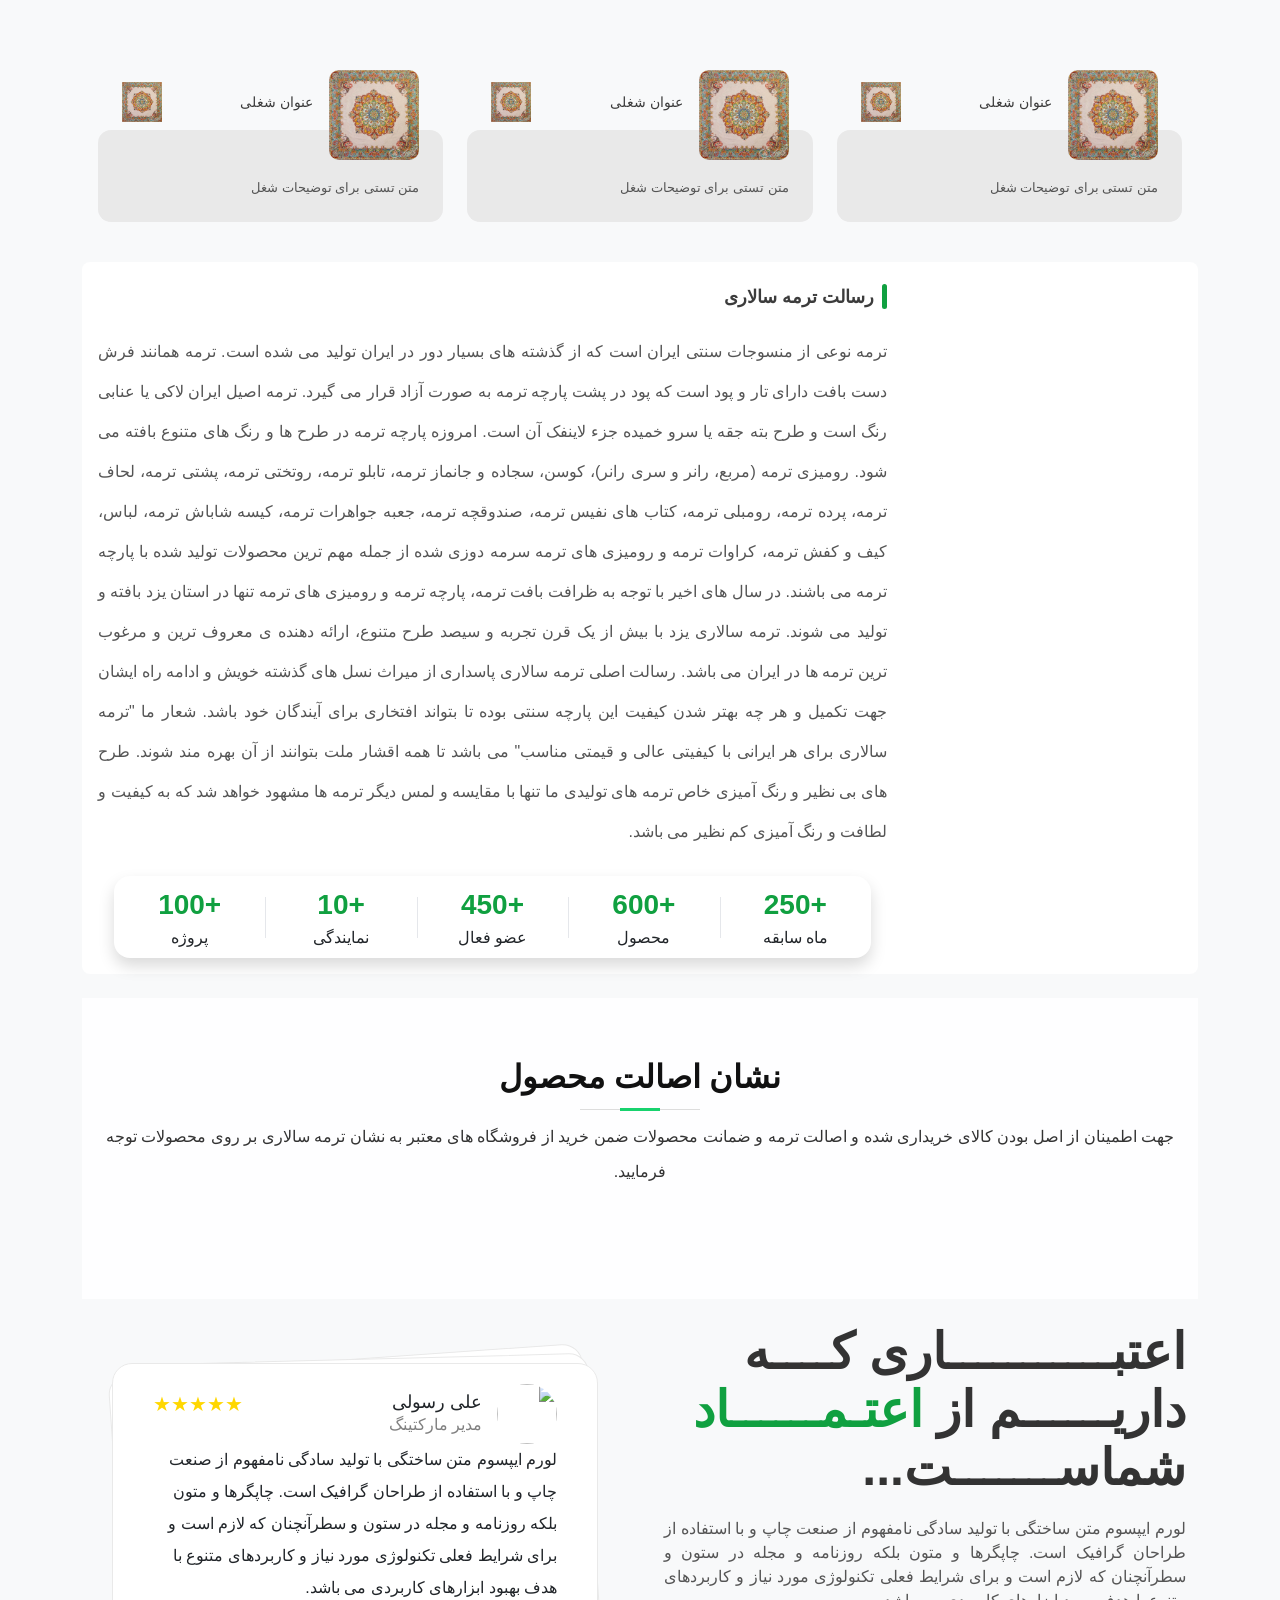
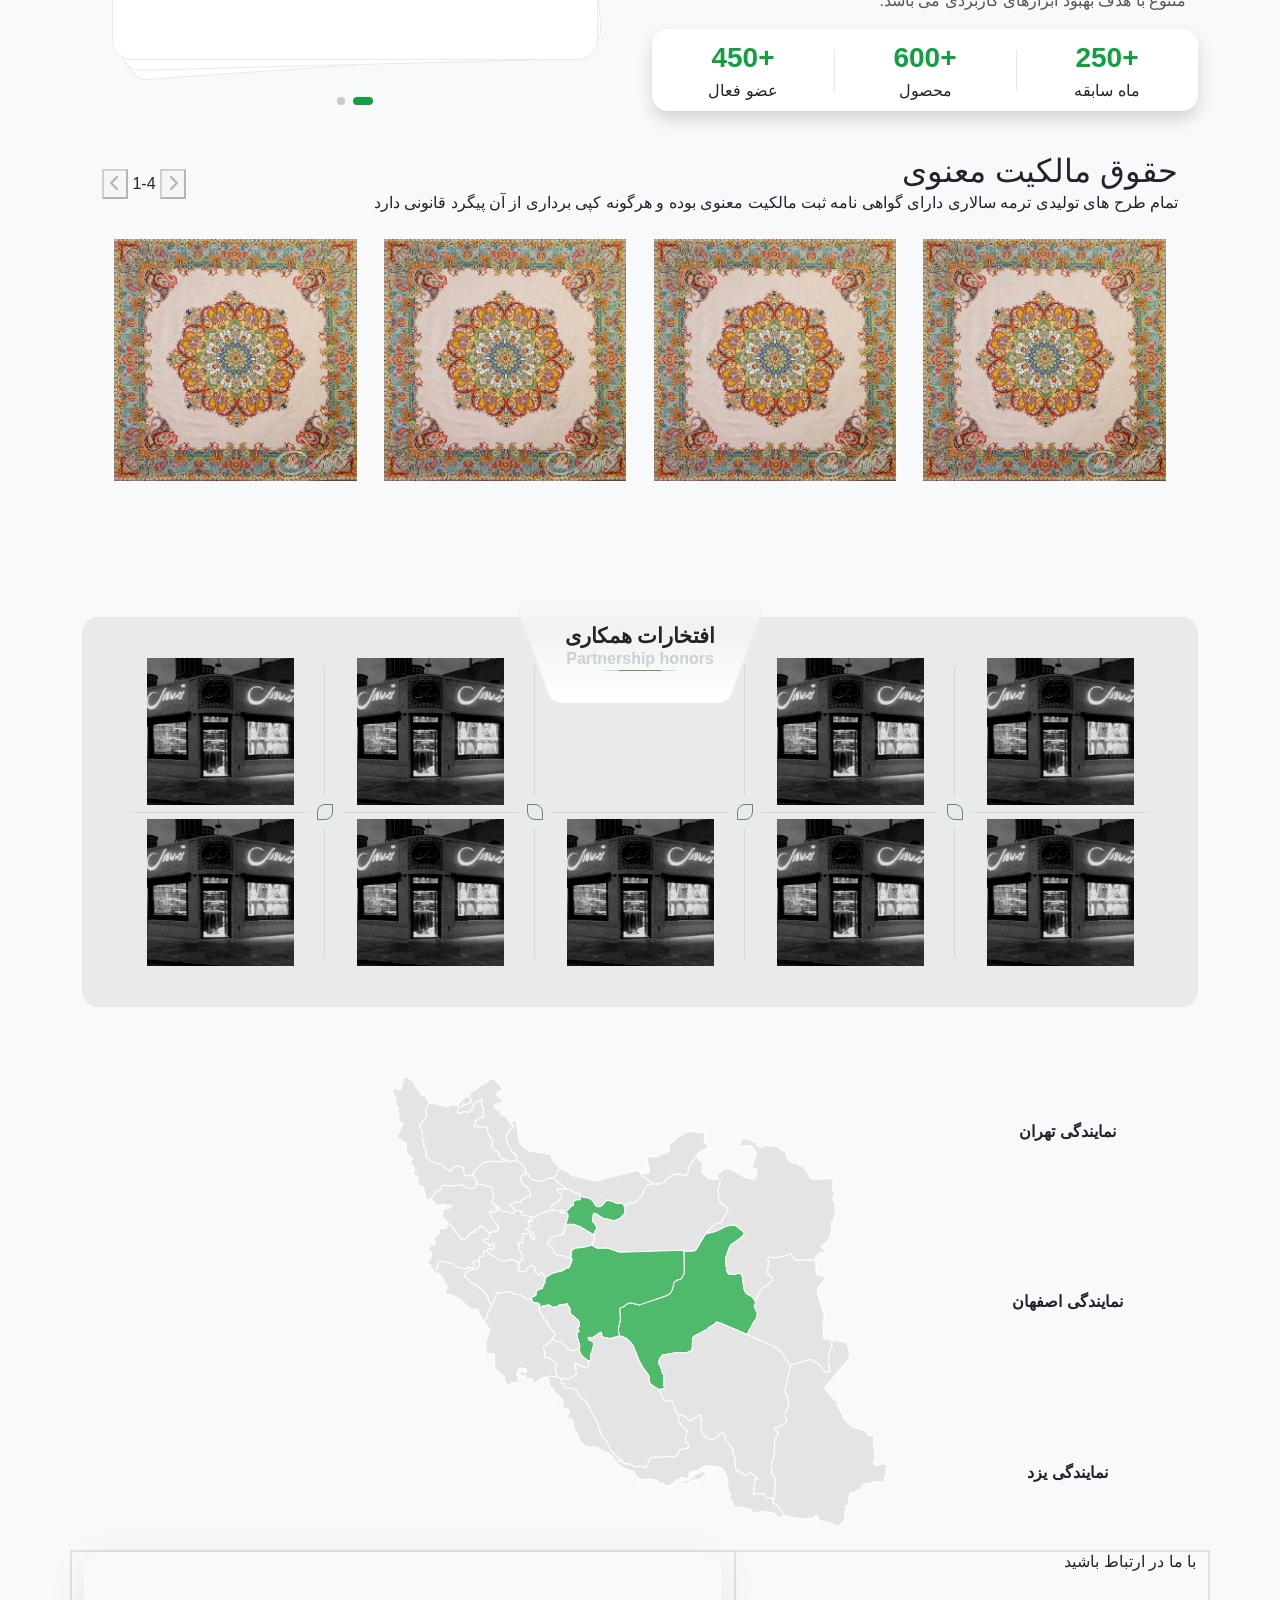
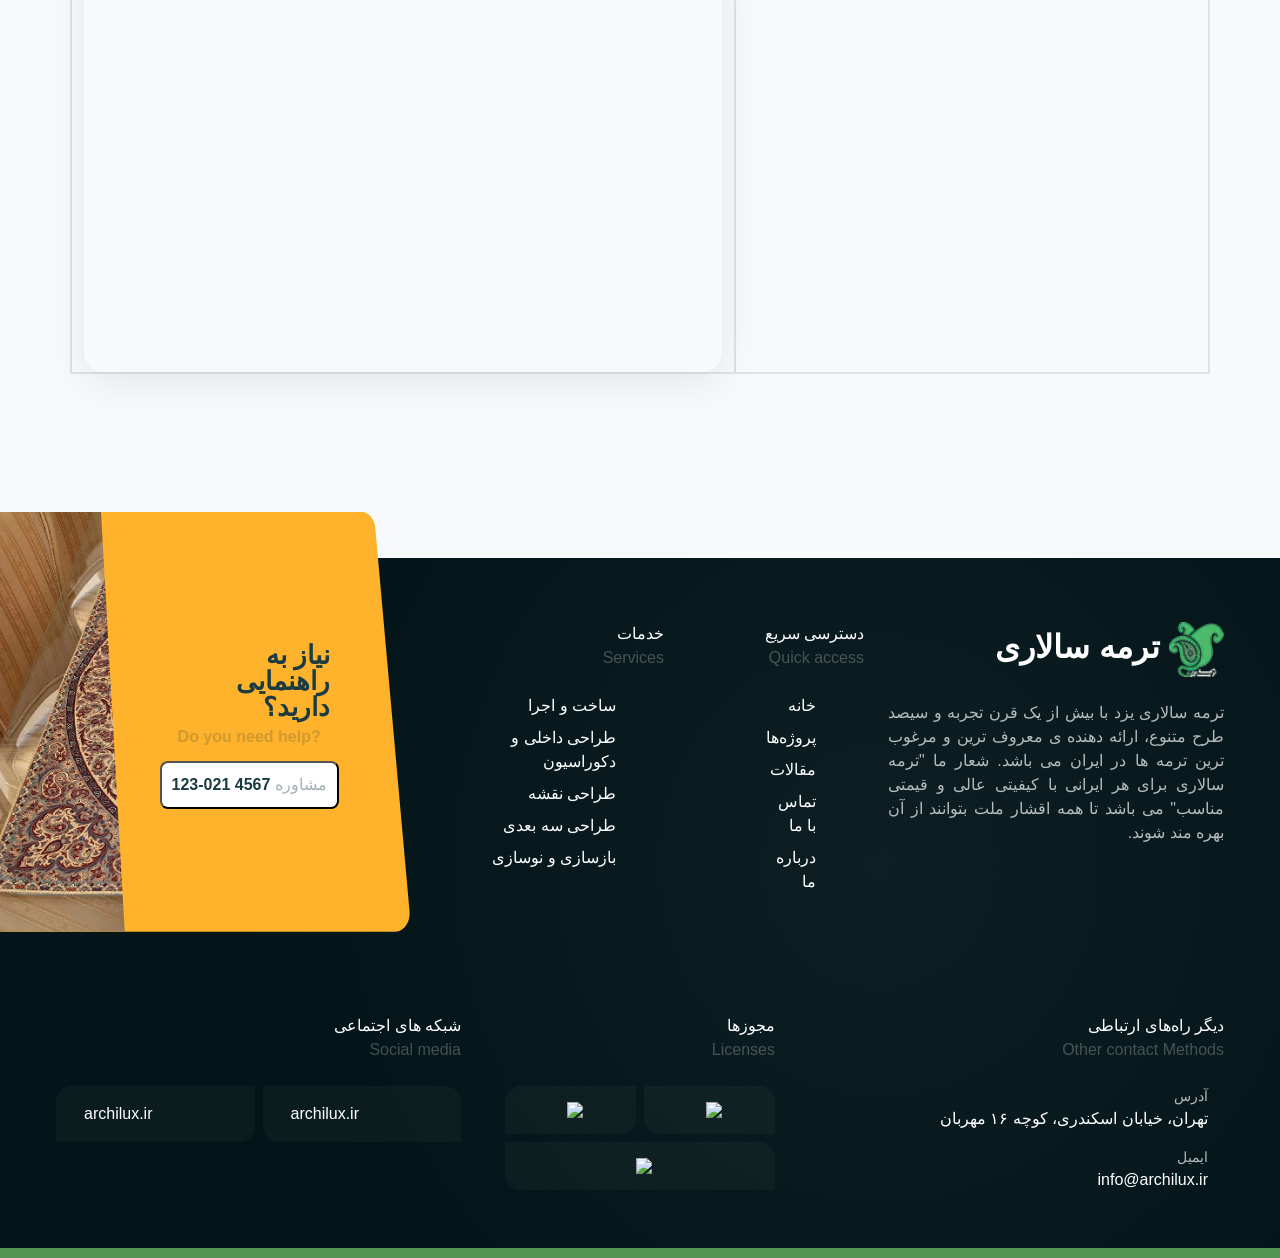
==== commit 283f293d: "some fix" ====
--- a/about.html
+++ b/about.html
@@ -9,18 +9,48 @@
     <link href="https://cdn.jsdelivr.net/npm/bootstrap@5.3.0-alpha1/dist/css/bootstrap.min.css" rel="stylesheet">
     <!-- Font Awesome برای آیکون‌ها -->
     <link rel="stylesheet" href="https://cdnjs.cloudflare.com/ajax/libs/font-awesome/6.0.0/css/all.min.css">
+
+
     <link href="https://vjs.zencdn.net/8.10.0/video-js.css" rel="stylesheet" />
     <script src="https://vjs.zencdn.net/8.10.0/video.min.js"></script>
+
+
     <link rel="stylesheet" href="https://cdn.jsdelivr.net/npm/swiper@11/swiper-bundle.min.css" />
+
     <link href="https://v1.fontapi.ir/css/VazirFD" rel="stylesheet">
+    
     <link href="https://cdn.jsdelivr.net/npm/@splidejs/splide@4.1.4/dist/css/splide.min.css" rel="stylesheet">
     <script src="https://cdn.jsdelivr.net/npm/@splidejs/splide@4.1.4/dist/js/splide.min.js"></script>
     <link rel="stylesheet" href="css/about.css">
     <script src="/js/map/mapdata.js"></script>
     <script src="/js/map/countrymap.js"></script>
+    <link rel="stylesheet" href="https://unpkg.com/leaflet@1.9.4/dist/leaflet.css" />
+    <script src="https://unpkg.com/leaflet@1.9.4/dist/leaflet.js"></script>
     <style>
         #map a {
             display: none !important;
+        }
+
+        .leaflet-popup-content {
+            font-family: 'Vazir FD', sans-serif;
+        }
+
+        .main-office-map {
+            max-width: 1100px;
+            margin: 80px auto;
+            padding: 0 20px;
+        }
+
+        .main-office-map h3 {
+            margin-bottom: 20px;
+            font-size: 22px;
+        }
+
+        #officeMap {
+            height: 420px;
+            border-radius: 20px;
+            overflow: hidden;
+            box-shadow: 0 10px 40px rgba(0, 0, 0, .08);
         }
     </style>
 </head>
@@ -79,7 +109,20 @@
                     <h5 class="mission-title m-0">رسالت ترمه سالاری</h5>
                 </div>
                 <p class="mission-text mb-4">
-                    ترمه نوعی از منسوجات سنتی ایران است که از گذشته های بسیار دور در ایران تولید می شده است. ترمه همانند فرش دست بافت دارای تار و پود است که پود در پشت پارچه ترمه به صورت آزاد قرار می گیرد. ترمه اصیل ایران لاکی یا عنابی رنگ است و طرح بته جقه یا سرو خمیده جزء لاینفک آن است. امروزه پارچه ترمه در طرح ها و رنگ های متنوع بافته می شود. رومیزی ترمه (مربع، رانر و سری رانر)، کوسن، سجاده و جانماز ترمه، تابلو ترمه، روتختی ترمه، پشتی ترمه، لحاف ترمه، پرده ترمه، رومبلی ترمه، کتاب های نفیس ترمه، صندوقچه ترمه، جعبه جواهرات ترمه، کیسه شاباش ترمه، لباس، کیف و کفش ترمه، کراوات ترمه و رومیزی های ترمه سرمه دوزی شده از جمله مهم ترین محصولات تولید شده با پارچه ترمه می باشند. در سال های اخیر با توجه به ظرافت بافت ترمه، پارچه ترمه و رومیزی های ترمه تنها در استان یزد بافته و تولید می شوند. ترمه سالاری یزد با بیش از یک قرن تجربه و سیصد طرح متنوع، ارائه دهنده ی معروف ترین و مرغوب ترین ترمه ها در ایران می باشد. رسالت اصلی ترمه سالاری پاسداری از میراث نسل های گذشته خویش و ادامه راه ایشان جهت تکمیل و هر چه بهتر شدن کیفیت این پارچه سنتی بوده تا بتواند افتخاری برای آیندگان خود باشد. شعار ما "ترمه سالاری برای هر ایرانی با کیفیتی عالی و قیمتی مناسب" می باشد تا همه اقشار ملت بتوانند از آن بهره مند شوند. طرح های بی نظیر و رنگ آمیزی خاص ترمه های تولیدی ما تنها با مقایسه و لمس دیگر ترمه ها مشهود خواهد شد که به کیفیت و لطافت و رنگ آمیزی کم نظیر می باشد.
+                    ترمه نوعی از منسوجات سنتی ایران است که از گذشته های بسیار دور در ایران تولید می شده است. ترمه همانند
+                    فرش دست بافت دارای تار و پود است که پود در پشت پارچه ترمه به صورت آزاد قرار می گیرد. ترمه اصیل ایران
+                    لاکی یا عنابی رنگ است و طرح بته جقه یا سرو خمیده جزء لاینفک آن است. امروزه پارچه ترمه در طرح ها و
+                    رنگ های متنوع بافته می شود. رومیزی ترمه (مربع، رانر و سری رانر)، کوسن، سجاده و جانماز ترمه، تابلو
+                    ترمه، روتختی ترمه، پشتی ترمه، لحاف ترمه، پرده ترمه، رومبلی ترمه، کتاب های نفیس ترمه، صندوقچه ترمه،
+                    جعبه جواهرات ترمه، کیسه شاباش ترمه، لباس، کیف و کفش ترمه، کراوات ترمه و رومیزی های ترمه سرمه دوزی
+                    شده از جمله مهم ترین محصولات تولید شده با پارچه ترمه می باشند. در سال های اخیر با توجه به ظرافت بافت
+                    ترمه، پارچه ترمه و رومیزی های ترمه تنها در استان یزد بافته و تولید می شوند. ترمه سالاری یزد با بیش
+                    از یک قرن تجربه و سیصد طرح متنوع، ارائه دهنده ی معروف ترین و مرغوب ترین ترمه ها در ایران می باشد.
+                    رسالت اصلی ترمه سالاری پاسداری از میراث نسل های گذشته خویش و ادامه راه ایشان جهت تکمیل و هر چه بهتر
+                    شدن کیفیت این پارچه سنتی بوده تا بتواند افتخاری برای آیندگان خود باشد. شعار ما "ترمه سالاری برای هر
+                    ایرانی با کیفیتی عالی و قیمتی مناسب" می باشد تا همه اقشار ملت بتوانند از آن بهره مند شوند. طرح های
+                    بی نظیر و رنگ آمیزی خاص ترمه های تولیدی ما تنها با مقایسه و لمس دیگر ترمه ها مشهود خواهد شد که به
+                    کیفیت و لطافت و رنگ آمیزی کم نظیر می باشد.
                 </p>
                 <div class="row mission-row p-0 bg-white rounded-4 shadow mx-3">
                     <div class="col">
@@ -374,7 +417,206 @@
                 </div>
             </div>
         </section>
+        <section>
+            <div class="row border">
+                <div class="col-md-5 border">
+                    <h6>با ما در ارتباط باشید</h6>
+                </div>
+                <div class="col-md-7 border">
+                    <div id="officeMap"></div>
+                </div>
+            </div>
+        </section>
     </div>
+    <footer id="site-footer" class="site-footer">
+        <div id="footer">
+            <div class="footer-top">
+                <div class="footer-top_inner">
+                    <span class="footer-top_inner-bg" aria-hidden="true"></span>
+                    <div class="footer-about-us">
+                        <div class="site-title">
+                            <a href="#" class="site-title-inner text-reset">
+                                <span id="site-logo">
+                                    <img src="/assets/logo/logo.webp" alt="ترمه سالاری" width="55" height="55"> ترمه
+                                    سالاری</span>
+                            </a>
+                        </div>
+                        <div class="footer-about-us-text">
+                            <p>ترمه سالاری یزد با بیش از یک قرن تجربه و سیصد طرح متنوع، ارائه دهنده ی معروف ترین و مرغوب
+                                ترین ترمه ها در ایران می باشد. شعار ما "ترمه سالاری برای هر ایرانی با کیفیتی عالی و
+                                قیمتی مناسب" می باشد تا همه اقشار ملت بتوانند از آن بهره مند شوند.</p>
+                        </div>
+                    </div>
+                    <nav class="footer-menu-wrap footer-menu1">
+                        <div class="footer-heading-wrap luxina_heading_wrap">
+                            <i class="luxina-icon-grid-fill luxina_heading_icon" aria-hidden="true"></i>
+                            <div class="luxina_heading_title_inner">
+                                <div class="luxina_heading_title">
+                                    دسترسی سریع </div>
+                                <span class="luxina_heading_subtitle">
+                                    Quick access </span>
+                            </div>
+                        </div>
+                        <div class="footer-menu">
+                            <ul id="menu-%d9%81%d9%88%d8%aa%d8%b1-%db%b1" class="menu">
+                                <li id="menu-item-852"
+                                    class="menu-item menu-item-type-post_type menu-item-object-page menu-item-home current-menu-item page_item page-item-837 current_page_item menu-item-852">
+                                    <a href="index.html" aria-current="page"><span
+                                            class="menu-item-title">خانه</span></a>
+                                </li>
+                                <li id="menu-item-854"
+                                    class="menu-item menu-item-type-custom menu-item-object-custom menu-item-854"><a
+                                        href="projects/index.html"><span class="menu-item-title">پروژه‌ها</span></a>
+                                </li>
+                                <li id="menu-item-853"
+                                    class="menu-item menu-item-type-post_type menu-item-object-page menu-item-853">
+                                    <a href="blog/index.html"><span class="menu-item-title">مقالات</span></a>
+                                </li>
+                                <li id="menu-item-850"
+                                    class="menu-item menu-item-type-post_type menu-item-object-page menu-item-850">
+                                    <a href="contact-us/index.html"><span class="menu-item-title">تماس با
+                                            ما</span></a>
+                                </li>
+                                <li id="menu-item-851"
+                                    class="menu-item menu-item-type-post_type menu-item-object-page menu-item-851">
+                                    <a href="about-us/index.html"><span class="menu-item-title">درباره ما</span></a>
+                                </li>
+                            </ul>
+                        </div>
+                    </nav>
+                    <nav class="footer-menu-wrap footer-menu2">
+                        <div class="footer-heading-wrap luxina_heading_wrap">
+                            <i class="luxina-icon-pencil-ruler-fill luxina_heading_icon" aria-hidden="true"></i>
+                            <div class="luxina_heading_title_inner">
+                                <div class="luxina_heading_title">
+                                    خدمات </div>
+                                <span class="luxina_heading_subtitle">
+                                    Services </span>
+                            </div>
+                        </div>
+                        <div class="footer-menu">
+                            <ul id="menu-%d9%81%d9%88%d8%aa%d8%b1-%db%b2" class="menu">
+                                <li id="menu-item-855"
+                                    class="menu-item menu-item-type-custom menu-item-object-custom menu-item-855"><a
+                                        href="#"><span class="menu-item-title">ساخت و اجرا</span></a></li>
+                                <li id="menu-item-856"
+                                    class="menu-item menu-item-type-custom menu-item-object-custom menu-item-856"><a
+                                        href="#"><span class="menu-item-title">طراحی داخلی و دکوراسیون</span></a>
+                                </li>
+                                <li id="menu-item-857"
+                                    class="menu-item menu-item-type-custom menu-item-object-custom menu-item-857"><a
+                                        href="#"><span class="menu-item-title">طراحی نقشه</span></a></li>
+                                <li id="menu-item-858"
+                                    class="menu-item menu-item-type-custom menu-item-object-custom menu-item-858"><a
+                                        href="#"><span class="menu-item-title">طراحی سه بعدی</span></a></li>
+                                <li id="menu-item-859"
+                                    class="menu-item menu-item-type-custom menu-item-object-custom menu-item-859"><a
+                                        href="#"><span class="menu-item-title">بازسازی و نوسازی</span></a></li>
+                            </ul>
+                        </div>
+                    </nav>
+                </div>
+                <div class="footer-cta">
+                    <div class="footer-cta-content">
+                        <span class="footer-cta-bg" aria-hidden="true"></span>
+                        <span class="footer-cta-title">نیاز به راهنمایی دارید؟</span>
+                        <span class="footer-cta-subtitle">Do you need help?</span>
+                        <button class="footer-cta-btn button">
+                            <span class="footer-cta-btn-text-1">مشاوره</span>
+                            <span class="footer-cta-btn-text-2">4567 021-123</span>
+                            <i class="footer-cta-btn-icon luxina-icon-customer-service-2-line"></i>
+                        </button>
+                    </div>
+                    <span class="footer-cta-image-wrap">
+
+                        <img src="/assets/products/product2.webp" alt="نیاز به راهنمایی دارید؟"
+                            class="footer-cta-image">
+                    </span>
+                </div>
+
+            </div>
+            <div class="footer-inner cols-3">
+                <div class="footer-contact-info">
+                    <div class="footer-heading-wrap luxina_heading_wrap">
+                        <i class="luxina-icon-question-answer-fill luxina_heading_icon" aria-hidden="true"></i>
+                        <div class="luxina_heading_title_inner">
+                            <div class="luxina_heading_title">
+                                دیگر راه‌های ارتباطی </div>
+                            <span class="luxina_heading_subtitle">
+                                Other contact Methods </span>
+                        </div>
+                    </div>
+                    <div class="footer-contact-info_inner">
+                        <div class="footer-contact-info-item">
+                            <i class="footer-contact-info-item-icon luxina-icon-map-pin-2-fill" aria-hidden="true"></i>
+                            <div class="footer-contact-info-item_inner">
+                                <span class="footer-contact-info-item-title">
+                                    آدرس </span>
+                                <span class="footer-contact-info-item-text">
+                                    تهران، خیابان اسکندری، کوچه ۱۶ مهربان </span>
+                            </div>
+                        </div>
+                        <div class="footer-contact-info-item">
+                            <i class="footer-contact-info-item-icon luxina-icon-mail-fill" aria-hidden="true"></i>
+                            <div class="footer-contact-info-item_inner">
+                                <span class="footer-contact-info-item-title">
+                                    ایمیل </span>
+                                <a href="info%40archilux.html" class="footer-contact-info-item-text">
+                                    info@archilux.ir </a>
+                            </div>
+                        </div>
+                    </div>
+                </div>
+                <div class="footer-orgs">
+                    <div class="footer-heading-wrap luxina_heading_wrap">
+                        <i class="luxina-icon-shield-keyhole-fill luxina_heading_icon" aria-hidden="true"></i>
+                        <div class="luxina_heading_title_inner">
+                            <div class="luxina_heading_title">
+                                مجوز‌ها </div>
+                            <span class="luxina_heading_subtitle">
+                                Licenses </span>
+                        </div>
+                    </div>
+                    <div class="footer-orgs_inner">
+                        <div class="footer-orgs-item">
+                            <img src="wp-content/uploads/2025/10/org-1.png">
+                        </div>
+                        <div class="footer-orgs-item">
+                            <img src="wp-content/uploads/2025/10/org-2.png">
+                        </div>
+                        <div class="footer-orgs-item">
+                            <img src="wp-content/uploads/2025/10/org-3.png">
+                        </div>
+                    </div>
+                </div>
+                <div class="footer-social">
+                    <div class="footer-heading-wrap luxina_heading_wrap">
+                        <i class="luxina-icon-question-answer-fill luxina_heading_icon" aria-hidden="true"></i>
+                        <div class="luxina_heading_title_inner">
+                            <div class="luxina_heading_title">
+                                شبکه های اجتماعی </div>
+                            <span class="luxina_heading_subtitle">
+                                Social media </span>
+                        </div>
+                    </div>
+                    <div class="footer-social_inner">
+                        <a class="footer-social-item" dir="ltr" href="archilux.html">
+                            <i class="footer-social-item-icon luxina-icon-telegram-2-fill" aria-hidden="true"></i>
+                            <span class="footer-social-item-text">
+                                archilux.ir </span>
+                            <i class="luxina-icon-arrow-right-up-long-line footer-social-item-arrow-icon"></i>
+                        </a>
+                        <a class="footer-social-item" dir="ltr" href="archilux.html">
+                            <i class="footer-social-item-icon luxina-icon-instagram-fill" aria-hidden="true"></i>
+                            <span class="footer-social-item-text">
+                                archilux.ir </span>
+                            <i class="luxina-icon-arrow-right-up-long-line footer-social-item-arrow-icon"></i>
+                        </a>
+                    </div>
+                </div>
+            </div>
+        </div>
+    </footer>
     <!-- Bootstrap JS -->
     <script src="https://cdn.jsdelivr.net/npm/bootstrap@5.3.0-alpha1/dist/js/bootstrap.min.js"></script>
     <script src="https://cdn.jsdelivr.net/npm/swiper@11/swiper-bundle.min.js"></script>
@@ -532,6 +774,35 @@
         window.addEventListener('resize', () => {
             lines.forEach(l => l.position());
         });
+
+
+
+        // Office Map ============================================================================================
+        // مختصات دفتر مرکزی
+        const officeLocation = {
+            lat: 35.6892,
+            lng: 51.3890,
+            title: "دفتر مرکزی شرکت"
+        };
+
+        // ساخت نقشه
+        const map = L.map('officeMap', {
+            scrollWheelZoom: false,
+            dragging: true,
+            zoomControl: true
+        }).setView([officeLocation.lat, officeLocation.lng], 14);
+
+        // لایه نقشه (OpenStreetMap)
+        L.tileLayer('https://{s}.tile.openstreetmap.org/{z}/{x}/{y}.png', {
+            attribution: '&copy; OpenStreetMap'
+        }).addTo(map);
+
+        // مارکر
+        const marker = L.marker([officeLocation.lat, officeLocation.lng])
+            .addTo(map)
+            .bindPopup(`<strong>${officeLocation.title}</strong>`);
+
+        marker.openPopup();
     </script>
 </body>
 
--- a/css/about.css
+++ b/css/about.css
@@ -39,6 +39,9 @@
     --main-font: "EstedadFANum";
     --heading-font: "Peyda"
 }
+a{
+    text-decoration: none;
+}
 
 body {
     background-color: #f8f9fa;
@@ -593,4 +596,558 @@
     .hide-mobile {
         display: none !important
     }
+}
+
+
+
+
+
+
+
+
+
+
+
+
+
+
+/* footer */
+ol,
+ul {
+    list-style: none;
+}
+
+#footer {
+    position: relative;
+    display: flex;
+    flex-direction: column;
+    gap: 56px;
+    background: radial-gradient(46.22% 88.17% at 68.71% 43.91%, #0D1F22 0%, #031518 100%);
+    padding-bottom: 66px;
+    margin-top: 160px
+}
+
+#footer::after {
+    content: "";
+    position: absolute;
+    inset-inline: 0;
+    height: 10px;
+    bottom: 0;
+    background-color: var(--secondary-100)
+}
+
+.footer-top {
+    display: grid;
+    grid-template-columns: 1fr min(32%, 450px)
+}
+
+.footer-top_inner {
+    position: relative;
+    display: flex;
+    justify-content: space-between;
+    align-items: start;
+    gap: 24px;
+    padding-block: 64px 48px;
+    padding-inline: 56px 44px;
+    z-index: 1;
+    flex-grow: 1
+}
+
+.footer-top_inner-bg {
+    position: absolute;
+    inset: 0;
+    clip-path: polygon(0% 5.03%, 0.01% 4.35%, 0.06% 3.69%, 0.13% 3.07%, 0.22% 2.49%, 0.34% 1.96%, 0.47% 1.47%, 0.63% 1.05%, 0.8% 0.69%, 0.98% 0.39%, 1.18% 0.18%, 1.39% 0.05%, 1.61% 0%, 100% 0%, 96.46% 95.55%, 96.43% 96.17%, 96.37% 96.76%, 96.29% 97.31%, 96.19% 97.83%, 96.07% 98.3%, 95.93% 98.72%, 95.78% 99.09%, 95.62% 99.41%, 95.44% 99.66%, 95.26% 99.85%, 95.06% 99.96%, 94.86% 100%, 0% 100%, 0% 5.03%);
+    clip-path: shape(from 0% 5.03%, curve to 1.61% 0% with 0% 2.25%/0.72% 0%, hline to 100%, line to 96.46% 95.55%, curve to 94.86% 100% with 96.37% 98.08%/95.68% 100%, hline to 0%, vline to 5.03%, close);
+    background: url(../images/footer-img.png);
+    background-size: cover;
+    background-repeat: no-repeat;
+    z-index: -1;
+    opacity: .1
+}
+
+.footer-heading-wrap {
+    margin-bottom: 24px
+}
+
+.footer-heading-wrap .luxina_heading_title {
+    color: #fff
+}
+
+.footer-heading-wrap .luxina_heading_subtitle {
+    color: var(--white-24)
+}
+
+.footer-about-us {
+    display: flex;
+    flex-direction: column;
+    gap: 24px;
+    max-width: 336px
+}
+
+.footer-about-us-text {
+    line-height: 1.5;
+    text-align: justify;
+    color: var(--white-70)
+}
+
+.footer-about-us .site-title {
+    font-size: 2rem;
+    font-weight: 900;
+    color: #fff
+}
+
+.footer-menu-wrap.footer-menu2 {
+    margin-inline-start: 46px
+}
+
+.footer-menu-wrap .menu {
+    padding-inline-start: 48px
+}
+
+.footer-menu-wrap ul {
+    display: flex;
+    flex-direction: column;
+    gap: 8px
+}
+
+.footer-menu-wrap ul a {
+    color: var(--white-70)
+}
+
+.footer-menu-wrap ul a:hover {
+    color: #fff
+}
+
+.footer-cta {
+    position: relative;
+    clip-path: polygon(11.84% 0%, 11.4% 0.03%, 10.98% 0.13%, 10.58% 0.3%, 10.2% 0.52%, 9.85% 0.79%, 9.52% 1.11%, 9.23% 1.48%, 8.97% 1.89%, 8.75% 2.35%, 8.58% 2.83%, 8.45% 3.35%, 8.37% 3.89%, 0.02% 95.1%, 0% 95.74%, 0.05% 96.37%, 0.17% 96.97%, 0.35% 97.53%, 0.59% 98.05%, 0.89% 98.53%, 1.23% 98.95%, 1.61% 99.31%, 2.04% 99.6%, 2.49% 99.82%, 2.98% 99.95%, 3.49% 100%, 100% 100%, 100% 0%, 11.84% 0%);
+    clip-path: shape(from 11.84% 0%, curve to 8.37% 3.89% with 10.07% 0%/8.58% 1.67%, line to 0.02% 95.1%, curve to 3.49% 100% with -0.22% 97.71%/1.41% 100%, hline to 100%, vline to 0%, hline to 11.84%, close);
+    background: var(--primary-100);
+    display: flex;
+    align-items: center;
+    justify-content: center;
+    margin-top: -46px;
+    max-height: 420px;
+    max-width: 100%
+}
+
+.footer-cta-content {
+    padding-inline-start: 60px;
+    padding-inline-end: 24px;
+    display: flex;
+    flex-direction: column;
+    align-items: center;
+    gap: 8px;
+    flex-grow: 1
+}
+
+.footer-cta-title {
+    font-size: 1.625rem;
+    font-weight: 900;
+    color: var(--text-main);
+    max-width: 80%;
+    line-height: 1;
+    font-family: var(--heading-font)
+}
+
+.footer-cta-subtitle {
+    direction: ltr;
+    font-weight: 600;
+    color: var(--text-main-20);
+    line-height: 1
+}
+
+.footer-cta-btn {
+    margin-top: 8px;
+    background-color: #fff;
+    gap: 8px;
+    border-radius: 8px;
+    padding: 10px
+}
+
+.footer-cta-btn:hover {
+    background-color: var(--text-main)
+}
+
+.footer-cta-btn:hover .footer-cta-btn-text-1 {
+    color: var(--white-70)
+}
+
+.footer-cta-btn:hover .footer-cta-btn-text-2 {
+    color: var(--white)
+}
+
+.footer-cta-btn:hover .footer-cta-btn-icon {
+    color: var(--white)
+}
+
+.footer-cta-btn-text-1 {
+    color: var(--text-main-20);
+    line-height: 1
+}
+
+.footer-cta-btn-text-2 {
+    font-weight: 700;
+    line-height: 1;
+    color: var(--text-main)
+}
+
+.footer-cta-image {
+    height: 100%;
+    width: auto;
+    -o-object-position: left center;
+    object-position: left center;
+    max-width: 100%;
+    -o-object-fit: cover;
+    object-fit: cover;
+    font-style: italic;
+    font-size: .875rem;
+    color: var(--text-100);
+}
+
+.footer-cta-image-wrap {
+    width: 36%;
+    height: 100%;
+    clip-path: polygon(100% 100%, 0% 100%, 22.42% 0%, 100% 0%, 100% 100%);
+    clip-path: shape(from 100% 100%, hline to 0%, line to 22.42% 0%, hline to 100%, vline to 100%, close)
+}
+
+.footer-inner {
+    display: grid;
+    gap: 44px;
+    align-items: start;
+    justify-items: center;
+    justify-content: center;
+    padding-inline: 56px
+}
+
+.footer-inner.cols-3 {
+    grid-template-columns: 3fr 2fr 3fr
+}
+
+.footer-inner.cols-2 {
+    grid-template-columns: repeat(2, 1fr)
+}
+
+.footer-inner.cols-1 {
+    grid-template-columns: 1fr
+}
+
+.footer-contact-info {
+    width: 100%
+}
+
+.footer-contact-info_inner {
+    display: flex;
+    flex-wrap: wrap;
+    gap: 16px;
+    align-items: center
+}
+
+.footer-contact-info-item {
+    display: flex;
+    align-items: center;
+    gap: 16px
+}
+
+.footer-contact-info-item_inner {
+    display: flex;
+    flex-direction: column
+}
+
+.footer-contact-info-item-icon {
+    color: var(--secondary-100)
+}
+
+.footer-contact-info-item-title {
+    font-size: .875rem;
+    color: var(--white-70)
+}
+
+.footer-contact-info-item-text {
+    font-weight: 500;
+    color: #fff
+}
+
+.footer-orgs {
+    width: 100%
+}
+
+.footer-orgs_inner {
+    display: flex;
+    flex-wrap: wrap;
+    gap: 8px;
+    align-items: center;
+    justify-content: center
+}
+
+.footer-orgs-item {
+    display: flex;
+    justify-content: center;
+    align-items: center;
+    padding: 16px 32px;
+    background: var(--white-03);
+    flex-grow: 1
+}
+
+.footer-orgs-item:nth-child(even) {
+    border-radius: 16px 0
+}
+
+.footer-orgs-item:nth-child(odd) {
+    border-radius: 0 16px
+}
+
+.footer-orgs img {
+    width: 24px
+}
+
+.footer-social {
+    width: 100%
+}
+
+.footer-social_inner {
+    display: flex;
+    flex-wrap: wrap;
+    gap: 8px;
+    align-items: center;
+    justify-content: center
+}
+
+.footer-social-item {
+    display: flex;
+    align-items: center;
+    gap: 12px;
+    padding: 16px;
+    background: var(--white-03);
+    color: #fff;
+    flex-grow: 1;
+    font-weight: 500;
+    will-change: background, color;
+    transition: .2s ease-in-out;
+    transition-property: background, color
+}
+
+.footer-social-item:hover {
+    background-color: var(--primary-100);
+    color: var(--text-main)
+}
+
+.footer-social-item:hover .footer-social-item-arrow-icon {
+    color: var(--text-main-20);
+    transform: rotate(48deg)
+}
+
+.footer-social-item:nth-child(even) {
+    border-radius: 16px 0
+}
+
+.footer-social-item:nth-child(odd) {
+    border-radius: 0 16px
+}
+
+.footer-social-item-arrow-icon {
+    color: var(--white-24);
+    margin-left: auto;
+    will-change: color, transform;
+    transition: .2s ease-in-out;
+    transition-property: color, transform
+}
+
+@media screen and (max-width: 1024px) {
+    .footer-top {
+        grid-template-columns: 1fr
+    }
+
+    .footer-top_inner {
+        padding-top: 284px;
+        margin-top: -190px;
+        padding-inline: 40px;
+        padding-bottom: 72px;
+        order: 2
+    }
+
+    .footer-cta {
+        position: relative;
+        width: clamp(280px, 90%, 500px);
+        margin-inline-start: auto;
+        height: 236px;
+        order: 1;
+        z-index: 2
+    }
+
+    .footer-cta-content {
+        padding-block: 60px 40px;
+        padding-inline-end: 16px
+    }
+
+    .footer-cta-image-wrap {
+        width: 30%
+    }
+
+    .footer-menu-wrap.footer-menu2 {
+        margin: 0
+    }
+
+    .footer-inner {
+        gap: 72px
+    }
+
+    .footer-inner.cols-3,
+    .footer-inner.cols-2,
+    .footer-inner.cols-1 {
+        grid-template-columns: 1fr
+    }
+}
+
+@media screen and (max-width: 767px) {
+    .footer-about-us {
+        max-width: unset
+    }
+
+    .footer-top_inner {
+        flex-wrap: wrap;
+        gap: 32px
+    }
+
+    .footer-cta-content {
+        padding: 32px 16px 40px
+    }
+
+    .footer-cta-image-wrap {
+        width: 40%
+    }
+}
+
+.footer-cta-btn:hover {
+    background: #1a3b41
+}
+
+#footer {
+    background-color: #114b5f
+}
+
+.footer-top_inner-bg {
+    background-image: url(../themes/luxina/assets/images/footer-img.png)
+}
+
+#footer .luxina_heading_icon {
+    color: #ffb22c
+}
+
+#footer .luxina_heading_wrap::after,
+#footer .luxina_heading_wrap::before {
+    background: #519453
+}
+
+#footer .luxina_heading_subtitle {
+    color: #ffffff40
+}
+
+#footer .site-title {
+    color: #ffffff
+}
+
+.footer-cta {
+    background: #ffb22c
+}
+
+.footer-cta-btn {
+    background: #ffffff
+}
+
+.footer-cta-btn-text-1 {
+    color: #1a3b4166
+}
+
+.footer-cta-btn-text-2 {
+    color: #1a3b41
+}
+
+.footer-cta-btn-icon {
+    color: #ffb22c
+}
+
+.footer-cta-btn:hover .footer-cta-btn-text-1 {
+    color: #ffffffb3
+}
+
+.footer-menu-wrap ul a {
+    color: #ffffff
+}
+
+.footer-menu-wrap ul a:hover {
+    color: #ffffff
+}
+
+.footer-contact-info-item-title {
+    color: #ffffffb3
+}
+
+.footer-contact-info-item-text {
+    color: #ffffff
+}
+
+.footer-contact-info-item-icon {
+    color: #529553
+}
+
+.footer-orgs-item {
+    background: #ffffff08
+}
+
+.footer-social-item {
+    background: #ffffff08
+}
+
+.footer-social-item:hover {
+    background: #ffb22c
+}
+
+.footer-social-item .footer-social-item-text {
+    color: #ffffff
+}
+
+.footer-social-item:hover .footer-social-item-text {
+    color: #1a3b41
+}
+
+.footer-social-item .footer-social-item-icon {
+    color: #ffffff
+}
+
+.footer-social-item:hover .footer-social-item-icon {
+    color: #1a3b41
+}
+
+.footer-social-item .footer-social-item-arrow-icon {
+    color: #ffffff40
+}
+
+.footer-social-item:hover .footer-social-item-arrow-icon {
+    color: #1a3b4133
+}
+
+#footer .luxina_heading_title {
+    color: #ffffff
+}
+
+.footer-about-us-text {
+    color: #ffffffb3
+}
+
+
+.footer-top_inner-bg {
+    clip-path: polygon(100% 5.03%, 99.99% 4.35%, 99.94% 3.69%, 99.87% 3.07%, 99.78% 2.49%, 99.66% 1.96%, 99.53% 1.47%, 99.37% 1.05%, 99.2% .69%, 99.02% .39%, 98.82% .18%, 98.61% .05%, 98.39% 0, 0 0, 3.54% 95.55%, 3.57% 96.17%, 3.63% 96.76%, 3.71% 97.31%, 3.81% 97.83%, 3.93% 98.3%, 4.07% 98.72%, 4.22% 99.09%, 4.38% 99.41%, 4.56% 99.66%, 4.74% 99.85%, 4.94% 99.96%, 5.14% 100%, 100% 100%, 100% 5.03%);
+    clip-path: shape(from 100% 5.03%, curve to 98.39% 0 with 100% 2.25%/99.28% 0, hline to 0, line to 3.54% 95.55%, curve to 5.14% 100% with 3.63% 98.08%/4.32% 100%, hline to 100%, vline to 5.03%, close)
+}
+
+.footer-cta {
+    clip-path: polygon(88.15% 0, 88.59% .03%, 89.01% .13%, 89.41% .3%, 89.79% .52%, 90.15% .79%, 90.47% 1.11%, 90.77% 1.48%, 91.02% 1.89%, 91.24% 2.35%, 91.42% 2.83%, 91.54% 3.35%, 91.62% 3.89%, 99.98% 95.1%, 100% 95.74%, 99.95% 96.37%, 99.83% 96.97%, 99.65% 97.53%, 99.41% 98.05%, 99.11% 98.53%, 98.77% 98.95%, 98.38% 99.31%, 97.96% 99.6%, 97.5% 99.82%, 97.01% 99.95%, 96.5% 100%, 0 100%, 0 0, 88.15% 0);
+    clip-path: shape(from 88.15% 0, curve to 91.62% 3.89% with 89.92% 0/91.42% 1.67%, line to 99.98% 95.1%, curve to 96.5% 100% with 100.22% 97.71%/98.59% 100%, hline to 0, vline to 0, hline to 88.15%, close)
+}
+
+.footer-cta-image-wrap {
+    clip-path: polygon(0 100%, 100% 100%, 80.94% 0, 0 0, 0 100%);
+    clip-path: shape(from 0 100%, line to 100% 100%, line to 80.94% 0, line to 0 0, vline to 100%, close)
 }
